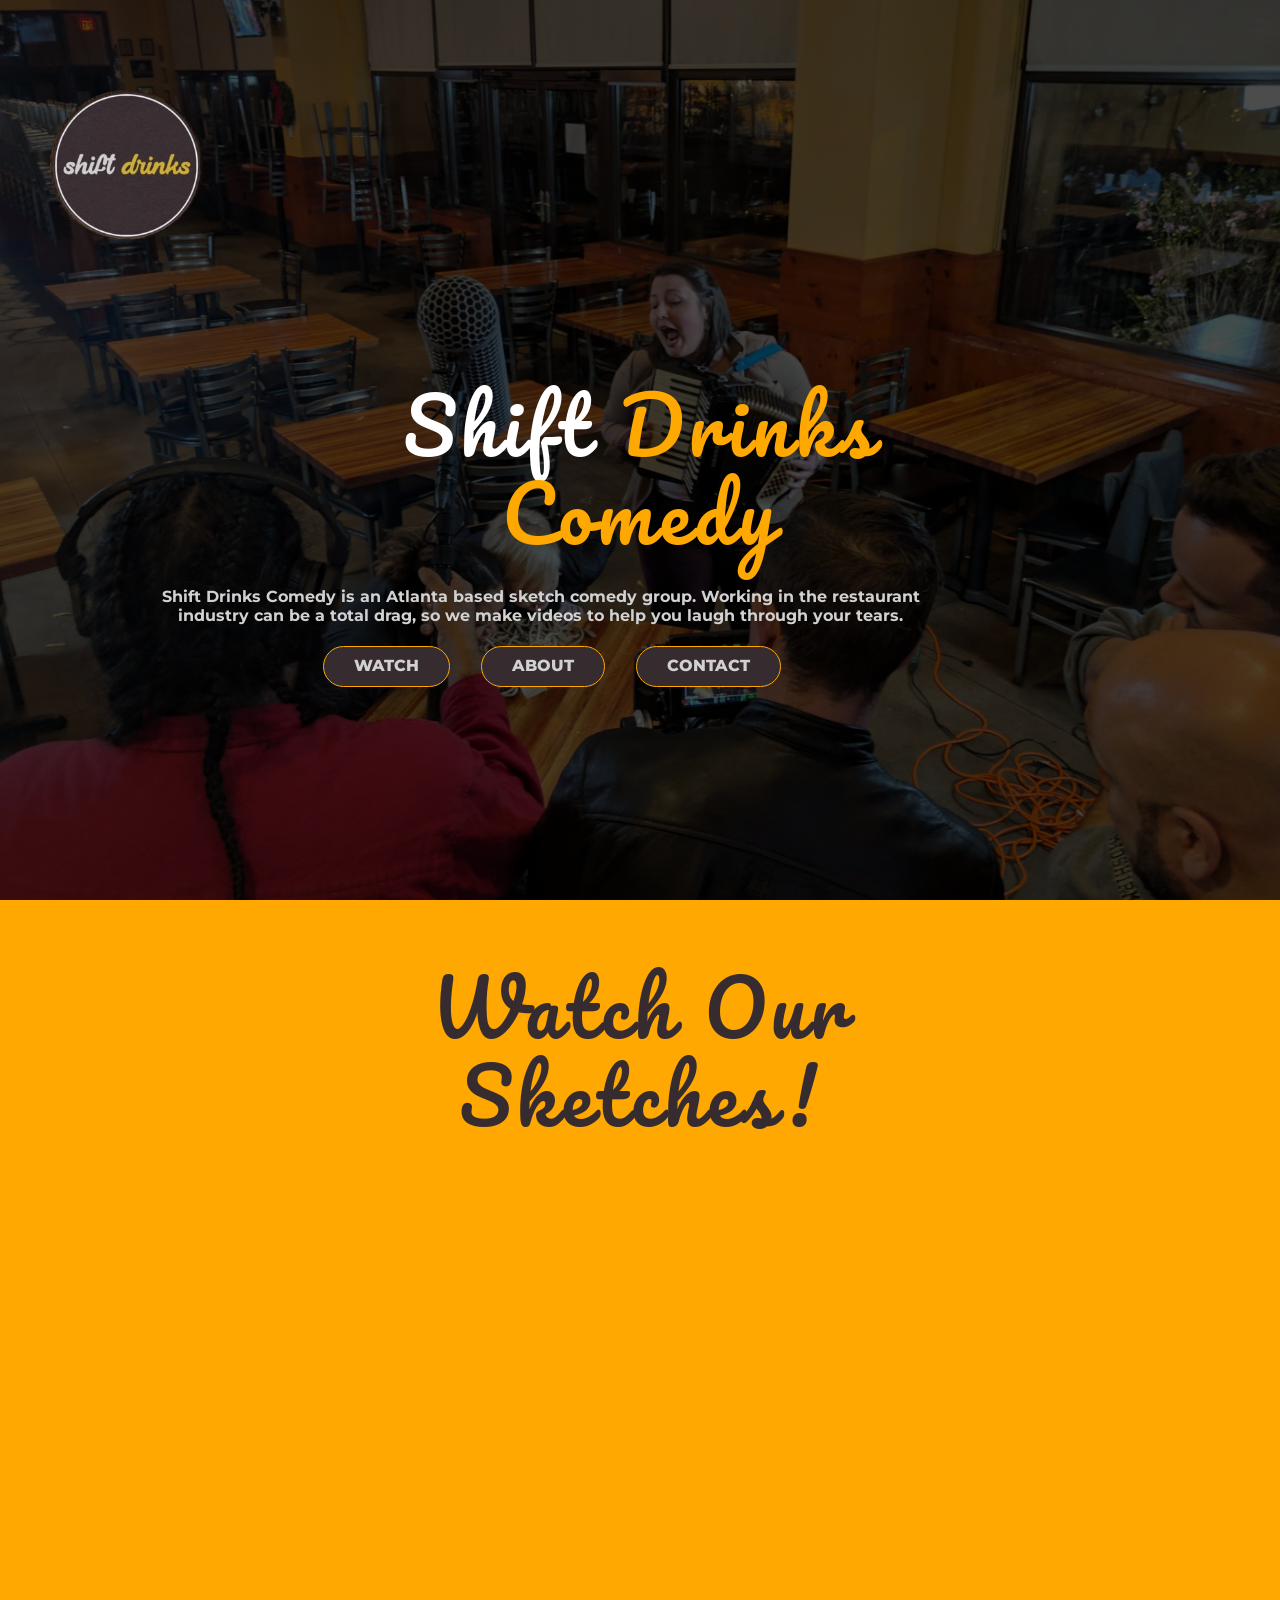
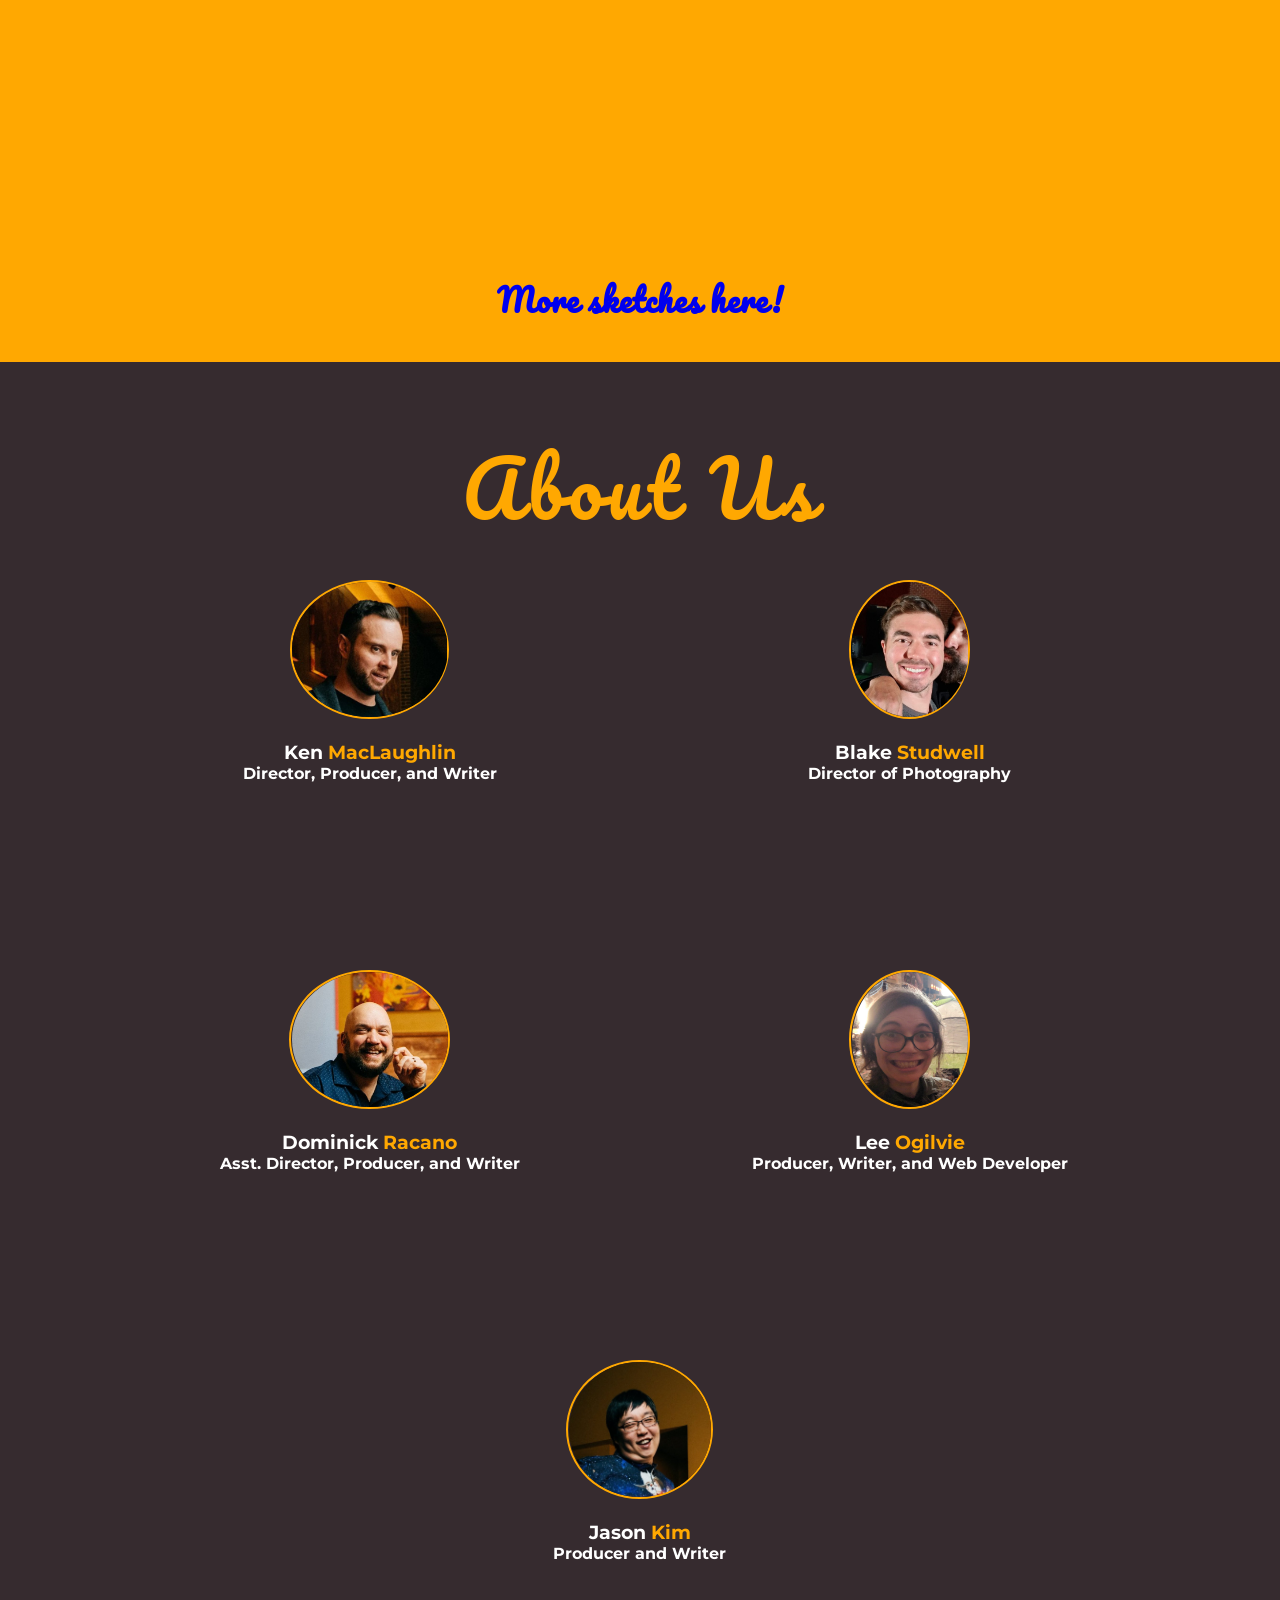
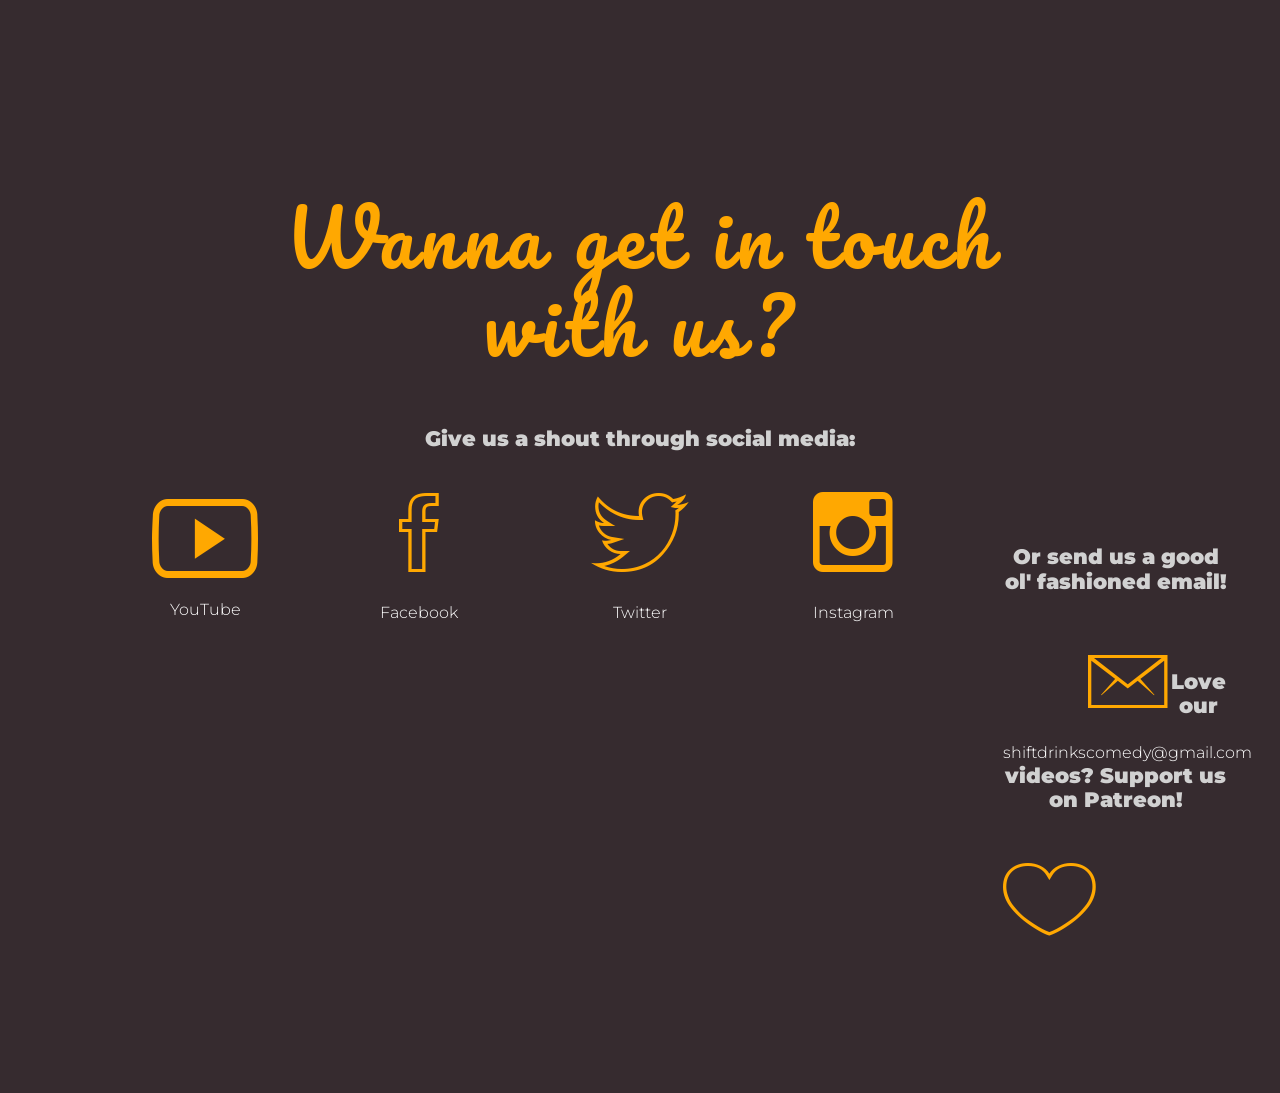
==== index.html @ b0623c0b "Before messing with email and patreon flex boxes" ====
<!DOCTYPE html>
<html lang="en">
    

    <head>
        <meta name="description" content="Shift Drinks Comedy is an Atlanta based sketch comedy group. Working in the restaurant industry can be a total drag, so we make videos to help you laugh through your tears.">


        <link rel="stylesheet" type="text/css" href="sdcresources/css/normalize.css">
        <link rel="stylesheet" type="text/css" href="sdcresources/css/grid.css">
        <link rel="stylesheet" type="text/css" href="sdcresources/css/ionicons.min.css">
        <link rel="stylesheet" type="text/css" href="sdcresources/css/shiftdrinks.css">
        <link href="https://fonts.googleapis.com/css?family=Pacifico" rel="stylesheet"> 
        <link href="https://fonts.googleapis.com/css?family=Montserrat" rel="stylesheet"> 

    <title>Shift Drinks Comedy Offical Website</title>
    
        <link rel="apple-touch-icon" sizes="180x180" href="sdcresources/sdcfavicons/apple-touch-icon.png">
        <link rel="icon" type="image/png" sizes="32x32" href="sdcresources/sdcfavicons/favicon-32x32.png">
        <link rel="icon" type="image/png" sizes="16x16" href="sdcresources/sdcfavicons/favicon-16x16.png">
        <link rel="manifest" href="sdcresources/sdcfavicons/site.webmanifest">
        <link rel="mask-icon" href="sdcresources/sdcfavicons/safari-pinned-tab.svg" color="#5bbad5">
        <link rel="shortcut icon" href="sdcresources/sdcfavicons/favicon.ico">
        <meta name="msapplication-TileColor" content="#da532c">
        <meta name="msapplication-config" content="sdcresources/sdcfavicons/browserconfig.xml">
        <meta name="theme-color" content="#1f1b1b">

    </head>


    <!--                    WELCOME MAT                     -->    


<body>
    <header>
        <div class="row">
            <div class="logo container clearfix">
                <img src="sdclogo.jpeg" alt="Shift Drinks Comedy logo (until we get a better one)">
            </div> 
        </div>
            <div class="sdc-text-box container">
                <h1><span element style="color: #fff">Shift</span> Drinks Comedy</h1>
            </div> 
            
            <nav>
            <div class="row blurb cheating">
                    <h4>Shift Drinks Comedy is an Atlanta based sketch comedy group. Working in the restaurant industry can be a total drag, so we make videos to help you laugh through your tears.</h4>
                <ul class="nav-bar container">
                    <li><a class="btn btn-watch js--scrollWatch" href="#watch">WATCH</a></li>
                    <li><a class="btn btn-about js--scrollAbout" href="#about">ABOUT</a></li>  
                    <li><a class="btn btn-contact js--scrollContact" href="#contact">CONTACT</a></li>
                </ul>
            </div>
        </nav>
    </header>


<!--        WATCH SECTION       -->  


<section class="watch-features js--watch" id="watch">
    <div class="row">
        <h2> Watch Our Sketches!</h2>
    </div>
    <br>
    <div class="row watchParent">
        <div class="watchChild">
                <iframe class= "standard" src="https://www.youtube-nocookie.com/embed/3i-VQxN5AI4" allow="accelerometer; autoplay; encrypted-media; gyroscope; picture-in-picture" allowfullscreen></iframe>
        </div>

        <div class="watchChild">
            <iframe class= "standard"src="https://www.youtube-nocookie.com/embed/FmOYH7isZV4" allow="accelerometer; autoplay; encrypted-media; gyroscope; picture-in-picture" allowfullscreen></iframe>
        </div>
   
        <div class="watchChild">
            <iframe class= "standard" src="https://www.youtube-nocookie.com/embed/rVFy9eoIYuI" allow="accelerometer; autoplay; encrypted-media; gyroscope; picture-in-picture" allowfullscreen></iframe>
        </div>
        <div class="watchChild">
            <iframe class="standard" src="https://www.youtube.com/embed/7D1cqjALSl0" frameborder="0" allow="accelerometer; autoplay; encrypted-media; gyroscope; picture-in-picture" allowfullscreen></iframe>
        </div>
    </div>
    <br>
    <a href="https://www.youtube.com/c/ShiftDrinksComedy"><h3> More sketches here!</h3></a>

</section>      


<!--     ABOUT SECTION --> 


<section class="about-servers js--about" id="about">
    <br>
        <h2>About Us</h2>
    <br>
    <div class="everyone">
        <div class="about-box">
            <div class="ken">
                <div class="flip-box">
                    <div class="flip-box-inner">
                    
                        <div class="flip-box-front">
                            <img src="sdcresources/images/ken.jpg" alt="Ken MacLaughlin, man of mystery">
                            <h3>Ken <span>MacLaughlin</span></h3>
                            <h4>Director, Producer, and Writer</h4>
                        </div>

                        <div class="flip-box-back">
                            <p>This is Ken's bio. He is a man of many talents and mystery. Until he tells us more about himself. Here's some more generic text to test to proportions I've made.</p>
                        </div>

                    </div>
                </div>
            </div>
        </div>
        
        <div class="about-box">
            <div class="blake">
                <div class="flip-box">
                    <div class="flip-box-inner">
                    
                        <div class="flip-box-front">
                            <img src="sdcresources/images/blake.jpg" alt="Blake Studwell, reptilian overlord">
                            <h3>Blake <span>Studwell</span></h3>
                            <h4>Director of Photography</h4>
                        </div>

                        <div class="flip-box-back">
                            <p>Cursed with the highest documented IQ of any living being, Blake spent his entire childhood being studied in laboratories throughout eastern Europe. Legend has it that he never sleeps and is immune to electricity. If fed after midnight, he transforms into a cocoon and mutates into a deadly reptilian creature. His favorite restaurant is Chili's.</p>
                        </div>
                    </div>
                </div>
            </div>
        </div>
        

        <div class="about-box">
            <div class="dom">
                <div class="flip-box">
                    <div class="flip-box-inner">
                    
                        <div class="flip-box-front">
                            <img src="sdcresources/images/dom.jpg" alt="Dominick Racano, the nation's #1 cackler">
                            <h3>Dominick <span>Racano</span></h3>
                            <h4>Asst. Director, Producer, and Writer</h4>
                        </div>
                        
                        <div class="flip-box-back">
                            <p>Dom is the creator of the elaborate sketches. We walk into the writers room with his 1-2 pagers, only to find out there's like 30 cast members, glitter, a high school marching band juggling chainsaws, and it all takes place inside a Fiat. <br></p>
                        </div>
                    </div>
                </div>
            </div>
        </div>
    

        <div class="about-box">
            <div class="lee">
                <div class="flip-box">
                    <div class="flip-box-inner">

                        <div class="flip-box-front">
                            <img src="sdcresources/images/lee.jpg" alt="Lee Ogilvie, professional dilettante">
                            <h3>Lee <span>Ogilvie</span></h3>
                            <h4>Producer, Writer,  and Web Developer</h4>
                        </div>

                        <div class="flip-box-back">
                            <p>Born with an oversized mouth and a penchant for irreverence, Lee has lived most of her life spitting out her foot. Always quick with a quip at a funeral or when being pulled over, she lives completely out of context. She is the last millennial to have made an actual mix tape. </p>
                        </div>
                    </div>    
                </div>
            </div>
        </div>
          
        <div class="about-box">
            <div class="jason">
                <div class="flip-box">
                    <div class="flip-box-inner">
                        
                        <div class="flip-box-front">
                            <img src="sdcresources/images/emperor.jpg" alt="Jason Kim, owner of world's largest laptop">
                            <h3>Jason <span>Kim</span></h3>
                            <h4>Producer and Writer</h4>
                        </div>
                        <div class="flip-box-back">
                            <p>Known to us as "The Emperor," he rules us all with an iron fist. A self-proclaimed sex addict, he also has a dog grooming business. The two are definitely mutually exclusive.</p>
                        </div>
                    </div>   
                </div>
            </div>
        </div>

    </div>
</section>


<!--             CONTACT SECTION       --> 


<section class="contact-sdc js--contact" id="contact">
        
    <h2>Wanna get in touch with us?</h2>
    <br>
    <h4>Give us a shout through social media: </h4>
        <div class="container">        
            <ul class="social-links">
                <div class="cheating">
                    <li>
                        <div class="contactChild">
                        <a href="https://www.youtube.com/ShiftDrinksComedy">
                            <i class="ion-social-youtube-outline"></i>
                            <br>YouTube</a>
                        </div>
                        </li>
                    </div>
                <div class="cheating">
                    <li>
                        <div class="contactChild">
                        <a href="https://www.facebook.com/ShiftDrinksComedy/"><i class="ion-social-facebook-outline contactChild"></i>
                            <br>Facebook</a>
                        </div>
                    </li>
                </div>
                <div class="cheating">
                    <li>
                        <div class="contactChild">
                        <a href="https://twitter.com/ShiftyDrinky"><i class="ion-social-twitter-outline contactChild"></i>
                            <br>Twitter</a>
                        </div>
                    </li>
                </div>
            <div class="cheating">
                    <li>
                        <div class="contactChild">
                        <a href="https://www.instagram.com/shiftdrinkscomedy/"><i class="ion-social-instagram-outline contactChild"></i>
                            <br>Instagram</a>
                        </div>   
                    </li>
                </div>
            </ul>
        </div>
    <br>
        </div>
            <br>
            <div class="container contactParent cheating">
                <h4 class="truncate email">Or send us a good ol' fashioned email!</h4>
                <div class="cheating truncate contactChild">
                        <a href="shiftdrinkscomedy@gmail.com"><i class="ion-ios-email-outline"></i>
                            <br> shiftdrinkscomedy@gmail.com</a>
                </div>
            <br>
            <div class="container cheating"></div>
                <h4 class="truncate patreon">Love our videos? Support us on Patreon!</h4>
                <div class="cheating contactChild">
                    <a href="https://www.patreon.com/shiftdrinkscomedy"><i class="ion-ios-heart-outline"></i>
                    <br> </a>
                </div>
                </div>
            </div>
</section>


<!--        FOOTER          --> 


<!--
     <footer>
        <ul class="social-links">
            <li><a href="https://www.youtube.com/ShiftDrinksComedy"><i class="ion-social-youtube"></i></a></li>
            <li><a href="https://www.facebook.com/ShiftDrinksComedy/"><i class="ion-social-facebook"></i></a></li>
            <li><a href="https://twitter.com/ShiftyDrinky"><i class="ion-social-twitter"></i></a></li>
            <li><a href="https://www.instagram.com/shiftdrinkscomedy/"><i class="ion-social-instagram"></i></a></li>
        </ul>

</footer>

-->
<script src="https://ajax.googleapis.com/ajax/libs/jquery/1.12.4/jquery.min.js"></script>
<script src="sdcvendors/js/jquery.waypoints.min.js"></script>
<script src="sdcresources/js/shiftdrinks.js"></script>


</body>
</html>
---- sdcresources/css/grid.css ----
/*  SECTIONS  ============================================================================= */

.section {
	clear: both;
	padding: 0px;
	margin: 0px;
}

/*  GROUPING  ============================================================================= */

.row {
    zoom: 1; /* For IE 6/7 (trigger hasLayout) */
}

.row:before,
.row:after {
    content:"";
    display:table;
}
.row:after {
    clear:both;
}

/*  GRID COLUMN SETUP   ==================================================================== */

.col {
	display: block;
	float:left;
	margin: 1% 0 1% 1.6%;
}

.col:first-child { margin-left: 0; } /* all browsers except IE6 and lower */


/*  REMOVE MARGINS AS ALL GO FULL WIDTH AT 480 PIXELS */

@media only screen and (max-width: 480px) {
	.col { 
		/*margin: 1% 0 1% 0%;*/
        margin: 0;
	}
}


/*  GRID OF TWO   ============================================================================= */


.span-2-of-2 {
	width: 100%;
}

.span-1-of-2 {
	width: 49.2%;
}

/*  GO FULL WIDTH AT LESS THAN 480 PIXELS */

@media only screen and (max-width: 480px) {
	.span-2-of-2 {
		width: 100%; 
	}
	.span-1-of-2 {
		width: 100%; 
	}
}


/*  GRID OF THREE   ============================================================================= */

	
.span-3-of-3 {
	width: 100%; 
}

.span-2-of-3 {
	width: 66.13%; 
}

.span-1-of-3 {
	width: 32.26%; 
}


/*  GO FULL WIDTH AT LESS THAN 480 PIXELS */

@media only screen and (max-width: 480px) {
	.span-3-of-3 {
		width: 100%; 
	}
	.span-2-of-3 {
		width: 100%; 
	}
	.span-1-of-3 {
		width: 100%;
	}
}

/*  GRID OF FOUR   ============================================================================= */

	
.span-4-of-4 {
	width: 100%; 
}

.span-3-of-4 {
	width: 74.6%; 
}

.span-2-of-4 {
	width: 49.2%; 
}

.span-1-of-4 {
	width: 23.8%; 
}


/*  GO FULL WIDTH AT LESS THAN 480 PIXELS */

@media only screen and (max-width: 480px) {
	.span-4-of-4 {
		width: 100%; 
	}
	.span-3-of-4 {
		width: 100%; 
	}
	.span-2-of-4 {
		width: 100%; 
	}
	.span-1-of-4 {
		width: 100%; 
	}
}


/*  GRID OF FIVE   ============================================================================= */

	
.span-5-of-5 {
	width: 100%;
}

.span-4-of-5 {
  	width: 79.68%; 
}

.span-3-of-5 {
  	width: 59.36%; 
}

.span-2-of-5 {
  	width: 39.04%;
}

.span-1-of-5 {
  	width: 18.72%;
}


/*  GO FULL WIDTH AT LESS THAN 480 PIXELS */

@media only screen and (max-width: 480px) {
	.span-5-of-5 {
		width: 100%; 
	}
	.span-4-of-5 {
		width: 100%; 
	}
	.span-3-of-5 {
		width: 100%; 
	}
	.span-2-of-5 {
		width: 100%; 
	}
	.span-1-of-5 {
		width: 100%; 
	}
}


/*  GRID OF SIX   ============================================================================= */


.span-6-of-6 {
	width: 100%;
}

.span-5-of-6 {
  	width: 83.06%;
}

.span-4-of-6 {
  	width: 66.13%;
}

.span-3-of-6 {
  	width: 49.2%;
}

.span-2-of-6 {
  	width: 32.26%;
}

.span-1-of-6 {
  	width: 15.33%;
}


/*  GO FULL WIDTH AT LESS THAN 480 PIXELS */

@media only screen and (max-width: 480px) {
	.span-6-of-6 {
		width: 100%; 
	}
	.span-5-of-6 {
		width: 100%; 
	}
	.span-4-of-6 {
		width: 100%; 
	}
	.span-3-of-6 {
		width: 100%; 
	}
	.span-2-of-6 {
		width: 100%; 
	}
	.span-1-of-6 {
		width: 100%; 
	}
}



/*  GRID OF SEVEN   ============================================================================= */


.span-7-of-7 {
	width: 100%;
}

.span-6-of-7 {
	width: 85.48%;
}

.span-5-of-7 {
  	width: 70.97%;
}

.span-4-of-7 {
  	width: 56.45%;
}

.span-3-of-7 {
  	width: 41.94%;
}

.span-2-of-7 {
  	width: 27.42%;
}

.span-1-of-7 {
  	width: 12.91%;
}


/*  GO FULL WIDTH AT LESS THAN 480 PIXELS */

@media only screen and (max-width: 480px) {
	.span-7-of-7 {
		width: 100%; 
	}
	.span-6-of-7 {
		width: 100%; 
	}
	.span-5-of-7 {
		width: 100%; 
	}
	.span-4-of-7 {
		width: 100%; 
	}
	.span-3-of-7 {
		width: 100%; 
	}
	.span-2-of-7 {
		width: 100%; 
	}
	.span-1-of-7 {
		width: 100%; 
	}
}


/*  GRID OF EIGHT   ============================================================================= */

	
.span-8-of-8 {
	width: 100%;
}

.span-7-of-8 {
	width: 87.3%; 
}

.span-6-of-8 {
	width: 74.6%; 
}

.span-5-of-8 {
	width: 61.9%; 
}

.span-4-of-8 {
	width: 49.2%; 
}

.span-3-of-8 {
	width: 36.5%;
}

.span-2-of-8 {
	width: 23.8%; 
}

.span-1-of-8 {
	width: 11.1%; 
}


/*  GO FULL WIDTH AT LESS THAN 480 PIXELS */

@media only screen and (max-width: 480px) {
	.span-8-of-8 {
		width: 100%; 
	}
	.span-7-of-8 {
		width: 100%; 
	}
	.span-6-of-8 {
		width: 100%; 
	}
	.span-5-of-8 {
		width: 100%; 
	}
	.span-4-of-8 {
		width: 100%; 
	}
	.span-3-of-8 {
		width: 100%; 
	}
	.span-2-of-8 {
		width: 100%; 
	}
	.span-1-of-8 {
		width: 100%; 
	}
}


/*  GRID OF NINE   ============================================================================= */


.span-9-of-9 {
	width: 100%;
}

.span-8-of-9 {
	width: 88.71%;
}

.span-7-of-9 {
	width: 77.42%; 
}

.span-6-of-9 {
	width: 66.13%; 
}

.span-5-of-9 {
	width: 54.84%; 
}

.span-4-of-9 {
	width: 43.55%; 
}

.span-3-of-9 {
	width: 32.26%;
}

.span-2-of-9 {
	width: 20.97%; 
}

.span-1-of-9 {
	width: 9.68%; 
}


/*  GO FULL WIDTH AT LESS THAN 480 PIXELS */

@media only screen and (max-width: 480px) {
	.span-9-of-9 {
		width: 100%; 
	}
	.span-8-of-9 {
		width: 100%; 
	}
	.span-7-of-9 {
		width: 100%; 
	}
	.span-6-of-9 {
		width: 100%; 
	}
	.span-5-of-9 {
		width: 100%; 
	}
	.span-4-of-9 {
		width: 100%; 
	}
	.span-3-of-9 {
		width: 100%; 
	}
	.span-2-of-9 {
		width: 100%; 
	}
	.span-1-of-9 {
		width: 100%; 
	}
}


/*  GRID OF TEN   ============================================================================= */


.span-10-of-10 {
	width: 100%;
}

.span-9-of-10 {
	width: 89.84%;
}

.span-8-of-10 {
	width: 79.68%;
}

.span-7-of-10 {
	width: 69.52%; 
}

.span-6-of-10 {
	width: 59.36%; 
}

.span-5-of-10 {
	width: 49.2%; 
}

.span-4-of-10 {
	width: 39.04%; 
}

.span-3-of-10 {
	width: 28.88%;
}

.span-2-of-10 {
	width: 18.72%; 
}

.span-1-of-10 {
	width: 8.56%; 
}


/*  GO FULL WIDTH AT LESS THAN 480 PIXELS */

@media only screen and (max-width: 480px) {
	.span-10-of-10 {
		width: 100%; 
	}
	.span-9-of-10 {
		width: 100%; 
	}
	.span-8-of-10 {
		width: 100%; 
	}
	.span-7-of-10 {
		width: 100%; 
	}
	.span-6-of-10 {
		width: 100%; 
	}
	.span-5-of-10 {
		width: 100%; 
	}
	.span-4-of-10 {
		width: 100%; 
	}
	.span-3-of-10 {
		width: 100%; 
	}
	.span-2-of-10 {
		width: 100%; 
	}
	.span-1-of-10 {
		width: 100%; 
	}
}


/*  GRID OF ELEVEN   ============================================================================= */

.span-11-of-11 {
	width: 100%;
}

.span-10-of-11 {
	width: 90.76%;
}

.span-9-of-11 {
	width: 81.52%;
}

.span-8-of-11 {
	width: 72.29%;
}

.span-7-of-11 {
	width: 63.05%; 
}

.span-6-of-11 {
	width: 53.81%; 
}

.span-5-of-11 {
	width: 44.58%; 
}

.span-4-of-11 {
	width: 35.34%; 
}

.span-3-of-11 {
	width: 26.1%;
}

.span-2-of-11 {
	width: 16.87%; 
}

.span-1-of-11 {
	width: 7.63%; 
}


/*  GO FULL WIDTH AT LESS THAN 480 PIXELS */

@media only screen and (max-width: 480px) {
	.span-11-of-11 {
		width: 100%; 
	}
	.span-10-of-11 {
		width: 100%; 
	}
	.span-9-of-11 {
		width: 100%; 
	}
	.span-8-of-11 {
		width: 100%; 
	}
	.span-7-of-11 {
		width: 100%; 
	}
	.span-6-of-11 {
		width: 100%; 
	}
	.span-5-of-11 {
		width: 100%; 
	}
	.span-4-of-11 {
		width: 100%; 
	}
	.span-3-of-11 {
		width: 100%; 
	}
	.span-2-of-11 {
		width: 100%; 
	}
	.span-1-of-11 {
		width: 100%; 
	}
}


/*  GRID OF TWELVE   ============================================================================= */

.span-12-of-12 {
	width: 100%;
}

.span-11-of-12 {
	width: 91.53%;
}

.span-10-of-12 {
	width: 83.06%;
}

.span-9-of-12 {
	width: 74.6%;
}

.span-8-of-12 {
	width: 66.13%;
}

.span-7-of-12 {
	width: 57.66%; 
}

.span-6-of-12 {
	width: 49.2%; 
}

.span-5-of-12 {
	width: 40.73%; 
}

.span-4-of-12 {
	width: 32.26%; 
}

.span-3-of-12 {
	width: 23.8%;
}

.span-2-of-12 {
	width: 15.33%; 
}

.span-1-of-12 {
	width: 6.86%; 
}


/*  GO FULL WIDTH AT LESS THAN 480 PIXELS */

@media only screen and (max-width: 480px) {
	.span-12-of-12 {
		width: 100%; 
	}
	.span-11-of-12 {
		width: 100%; 
	}
	.span-10-of-12 {
		width: 100%; 
	}
	.span-9-of-12 {
		width: 100%; 
	}
	.span-8-of-12 {
		width: 100%; 
	}
	.span-7-of-12 {
		width: 100%; 
	}
	.span-6-of-12 {
		width: 100%; 
	}
	.span-5-of-12 {
		width: 100%; 
	}
	.span-4-of-12 {
		width: 100%; 
	}
	.span-3-of-12 {
		width: 100%; 
	}
	.span-2-of-12 {
		width: 100%; 
	}
	.span-1-of-12 {
		width: 100%; 
	}
}
---- sdcresources/css/shiftdrinks.css ----
/*----------------------------------*/
/* Basic Setup  */
/*----------------------------------*/

* {
    
    padding: 0;
    box-sizing: content-box;
}

html,
body {
    background-color: #362B2F;
    color: #D1D1D1;
    font-family: "Montserrat", "Bookman", sans-serif;
    font-weight: 300;
    text-rendering: optimizeLegibility;
    overflow-x: hidden;
}


.clearfix {zoom: 1}
.clearfix::after {      /* This will clear a float after an element*/
    content: '.';
    clear: both;
    display: block;
    height: 0;
    visibility: hidden;
}

/*----------------------------*/
/* REUSEABLE COMPONENTS */
/*----------------------------*/

.cheating {
    margin-left: 10%;
    float: inline-start;
}

/*----------------------------*/
/* FLEXBOX ELEMENTS */
/*----------------------------*/
.container { 
    align-items: center;
    flex-direction: row;
    flex-wrap: wrap;
}

.contactParent,
.watchParent { 
    display: flex;
    flex-wrap: wrap;
    justify-content: space-around
}

.contactChild,
.watchChild { 
    flex: 1;
    margin: auto; }

.contactParent{ align-content: center; }



/*----------------------------*/
/* HEADER  */
/*----------------------------*/

header {
    background-image: linear-gradient(rgba(0, 0, 0, 0.7), rgba(0, 0, 0, 0.7)), url(img/madison-min.jpg);
    background-size: cover;
    background-position: center; 
    background-attachment: fixed;
    height: 100vh;
    text-align: center;
}


.logo img {
    margin: 90px 50px;
    float: left;
    height: 150px;
    width: auto;
    border-radius: 100%;
}

.blurb { 
    text-align: center;
    max-width: 75ch;
}

.truncate {
    text-align: center;
    max-width: 15ch;
}

/*----------------------------*/
/* HEADINGS  */
/*----------------------------*/


h1,
h2 {
    margin-bottom: 10px;
    margin-right: 20%;
    margin-left: 20%;
    color: #ffa801;
    text-shadow: #D1D1D1;
    letter-spacing: 5px;
    word-spacing: 2px;
    text-align: center;
    font-family: 'Pacifico', cursive;
    text-shadow: 1px #362B2F;
    font-size: calc(70px + 0.5vw);
}

h1 { font-weight: 100; }

h2 { font-weight: 200; }

h3 { margin-bottom: -20px; }


/*----------------------- NAV BAR-----------------------------------*/


.nav-bar li { display: inline-block; }

/*----------------------- BUTTONS-----------------------------------*/

input[type=submit],
.btn:link,
.btn:visited {
    display: inline-block;
    margin-left: 25px;
    padding: 10px 30px; 
    font-weight: 800;
    text-decoration: none;
    border-radius: 100px;
    transition: background-color 0.2s, border 0.2s, color 0.2s;
}


.btn-watch:link,
.btn-watch:visited,
.btn-about:link,
.btn-about:visited,
.btn-contact:link,
.btn-contact:visited,
.btn-support:link,
.btn-support:visited{
    margin-right: 2px;
    border: 1px solid #ffa801; 
    background-color: #362B2F;
    color: #d1d1d1;
}

input[type=submit],
.btn:hover,
.class="standard"tn:active {
 class="standard"  background-color: #ffa801;
 class="standard"  color: #423f3f;
}class="standard"

.btn-watch:hover,
.btn-watch:active {
    border: 1px solid #ffa801;
    color: #423f3f;
}

.btn-about:hover,
.btn-about:active {
    border: 1px solid #ffa801;
    color: #423f3f;
}

/*----------------------------*/
/*  WATCH SECTION  */
/*----------------------------*/

.watch-features h2{ color: #362B2F; }

.watch-features {
    background-color: #ffa801;
    max-width: 100vw;
}


.standard {
    width: 40vw;
    height: calc(40vw *(9/16));
    padding: 2%;
 }

iframe { border: none; }

.top-row,
.bottom-row { margin-left: 5%; }



.watch-features a { 
    padding: 2% 2%;
    display: inline;
    text-decoration: none;
    text-align: center;
    font-family: "Pacifico";
    font-size: calc(20px + 0.5vw);
    font-weight: 150;
    letter-spacing: 1px; 
}

.watch-features h3{ margin-bottom: 1%; }

/*----------------------------*/
/*  ABOUT SECTION  */
/*----------------------------*/

.about-servers { 
    background-color: #362B2F; 
    margin-bottom: 2%;
}

.everyone {  
    display: flex;
    flex-wrap: wrap;
    justify-content: center;
}
.about-box { padding: 20px 20px; }

span { color: #ffa801; }

.about-box p { 
    display: block;
}

.kid-box { 
    padding-top: 30px; 
    padding-right: 20px;
}


/*----------------------------*/
/*  FLIP BOXES */
/*----------------------------*/

.flip-box {
    background-color: transparent;
    width: 500px;
    height: 350px;
    border: transparent;
    perspective: 1000px;
  }

  .flip-box img {
    height: 135px;
    width: auto;
    position: relative;
    border: 2px solid #ffa801;
    border-radius: 50%; 
}
  
  .flip-box-inner {
    position: relative;
    width: 100%;
    height: 100%;
    text-align: center;
    transition: transform 1s;
    transform-style: preserve-3d;
  }
  
  .flip-box:hover .flip-box-inner {
    transform: rotateY(180deg);
  }
  
  .flip-box-front, 
  .flip-box-back {
    position: absolute;
    width: 100%;
    height: 100%;
    backface-visibility: hidden;
  }
  
  .flip-box-front {
    background-color: #362B2F;
    color: #fff;
  }
  
  .flip-box-back {
    background-color: #362B2F;
    color: #fff;
    transform: rotateY(180deg);
  }

/* -----------------------*/


/*----------------------------*/
/*  CONTACT BOX  */
/*----------------------------*/

.contact-sdc {
    background-image: linear-gradient(rgba(0, 0, 0, 0.7), rgba(0, 0, 0, 0.7)), url(img/balloons-min.jpg);
    background-size: cover;
    background-position: center; 
    background-attachment: fixed;
    height: 100vh; 
}

.contact-sdc h2{ color: #ffa801;}
.contact-sdc h4{ 
    font-weight: 900;
    font-size: calc(15px + 0.5vw);
    text-align: center;
}


.cheating a {
    float: inline-start; 
    color: white;
    text-align: center;
    text-decoration: none;
}

.social-links li{ 
    margin-bottom: 10px;
    margin-right: 15%;
    margin-left: 23%;
    list-style: none;
    position: relative; }

.contactParent {
    display: inline;
}

.contactChild { 
    display: flex;
    flex-wrap: nowrap;
    justify-content: space-around;
}

.email,
.patreon { 
    flex: 2;
    flex-wrap: nowrap;
}

i {
    margin-bottom: 10px;
    color: #ffa801;
    font-size: calc(100px + 0.5vw);
}

/*----------------------------*/
/*  FOOTER  */
/*----------------------------*/

footer {
    background-color: #362B2F;
    padding: 30px;
    font-size: 80%;
}

.ion-social-facebook-outline,
.ion-social-twitter-outline,
.ion-social-youtube-outline,
.ion-social-instagram-outline,
.ion-ios-email-outline {
    -webkit-transition: color 0.2s;
    transition: color 0.2s;
}

.ion-social-facebook-outline:hover{ color: #3b5998; }

.ion-social-twitter-outline:hover { color:#55acee; }

.ion-social-youtube-outline:hover { color: #b31217; }

.ion-social-instagram-outline:hover { color:#517fa4; }

.ion-ios-email-outline:hover { color: hsl(123, 82%, 42%); }
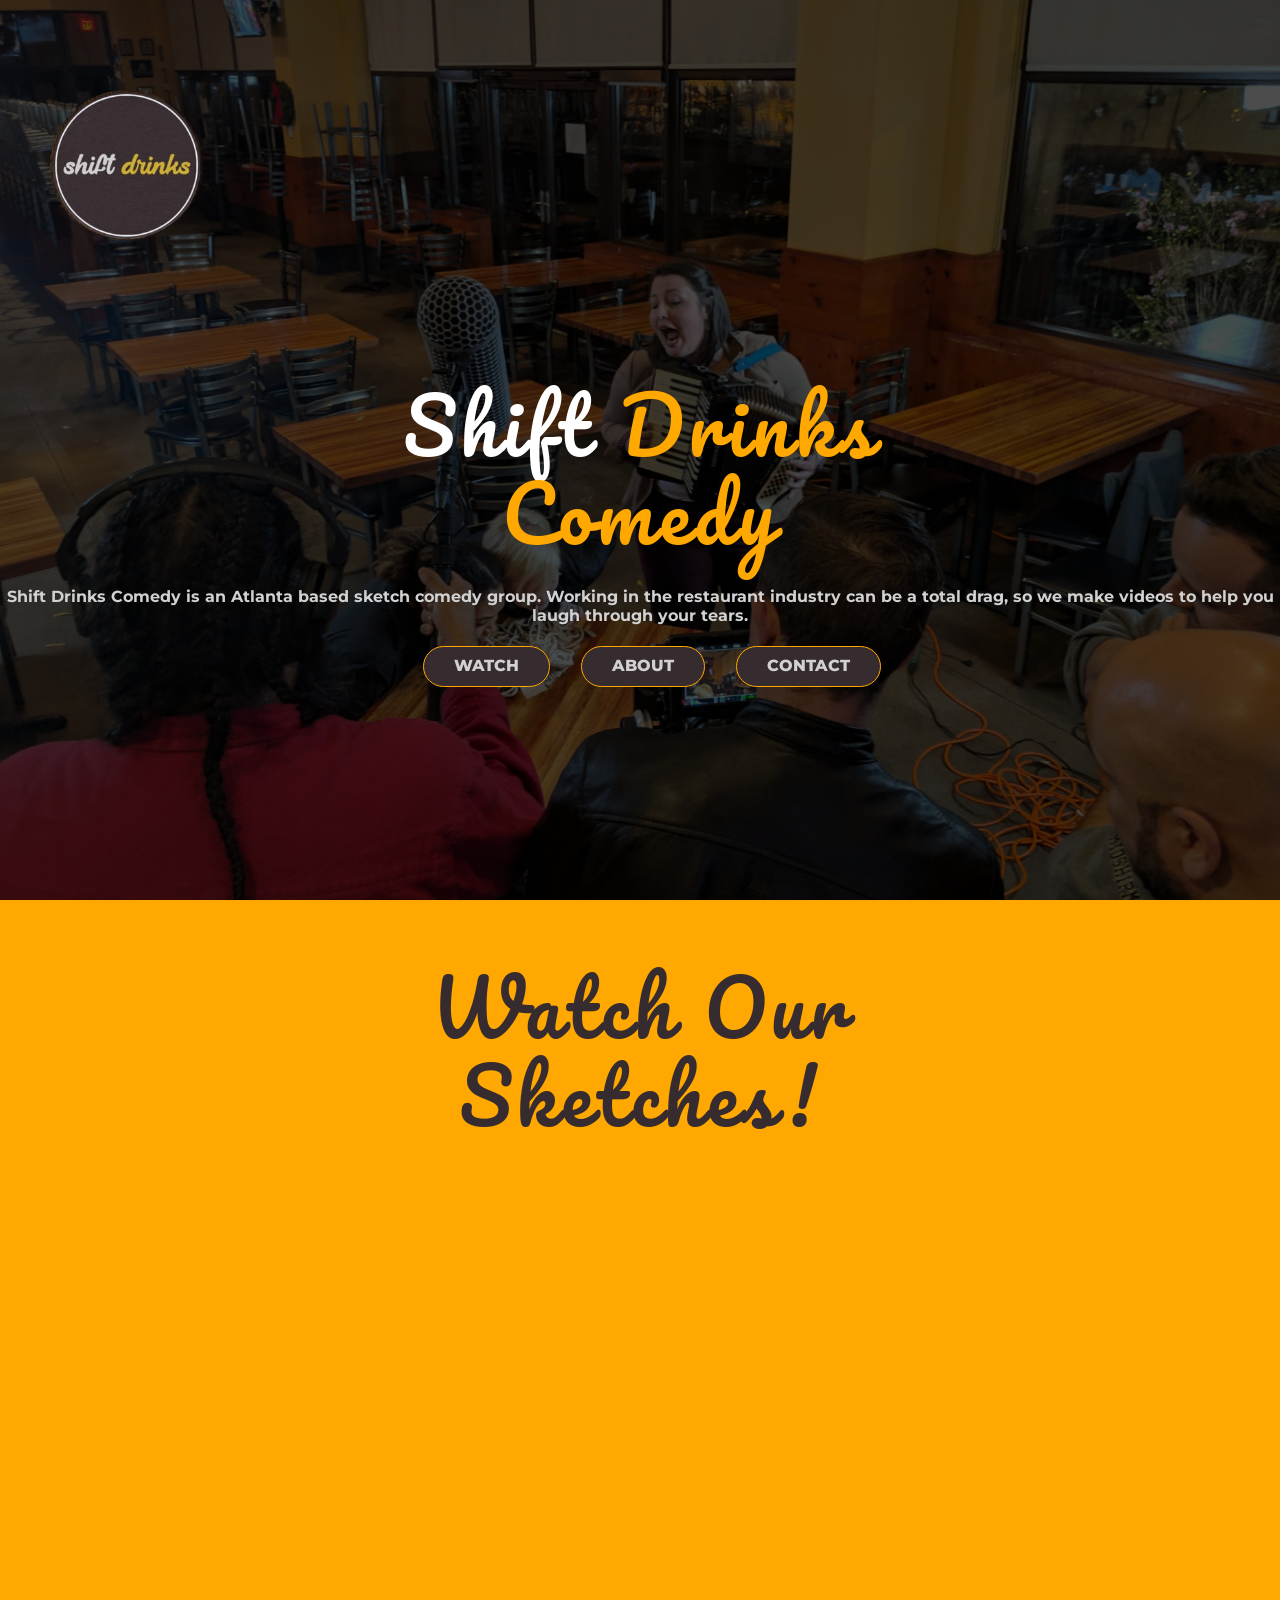
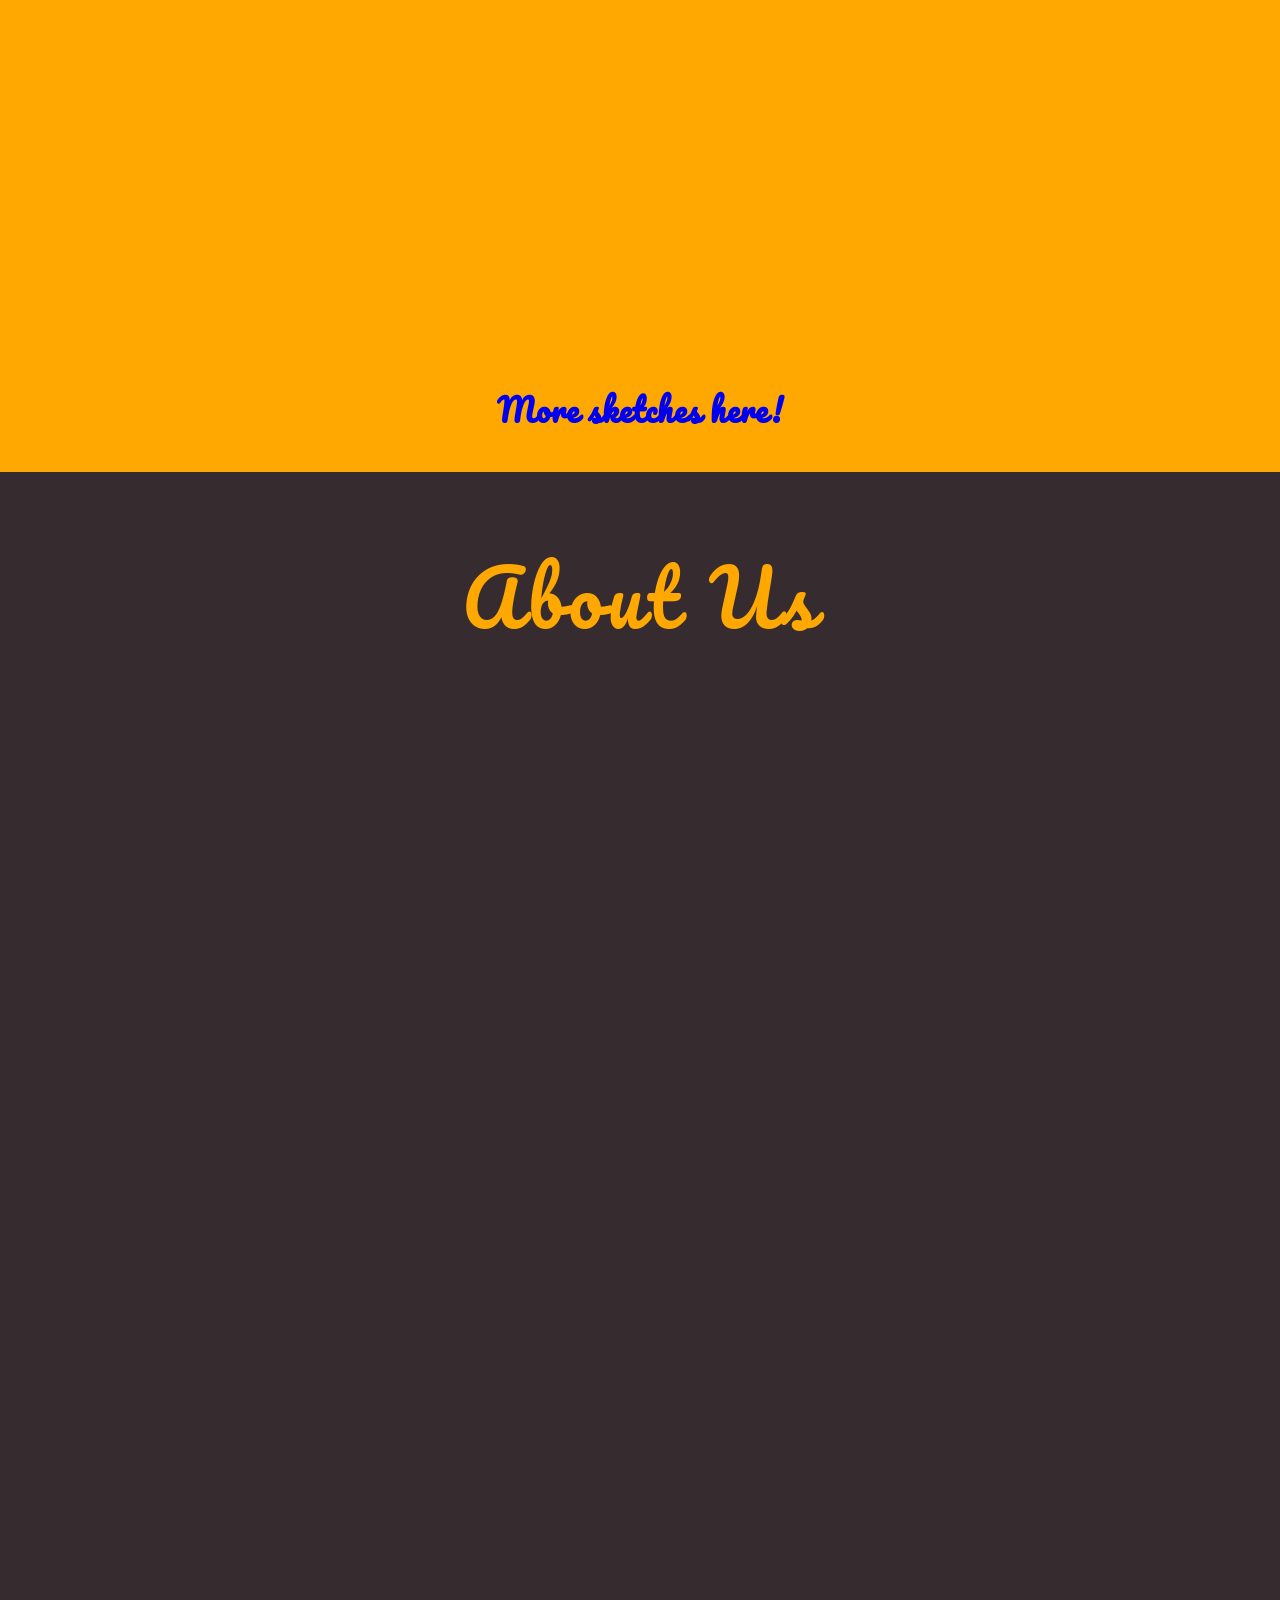
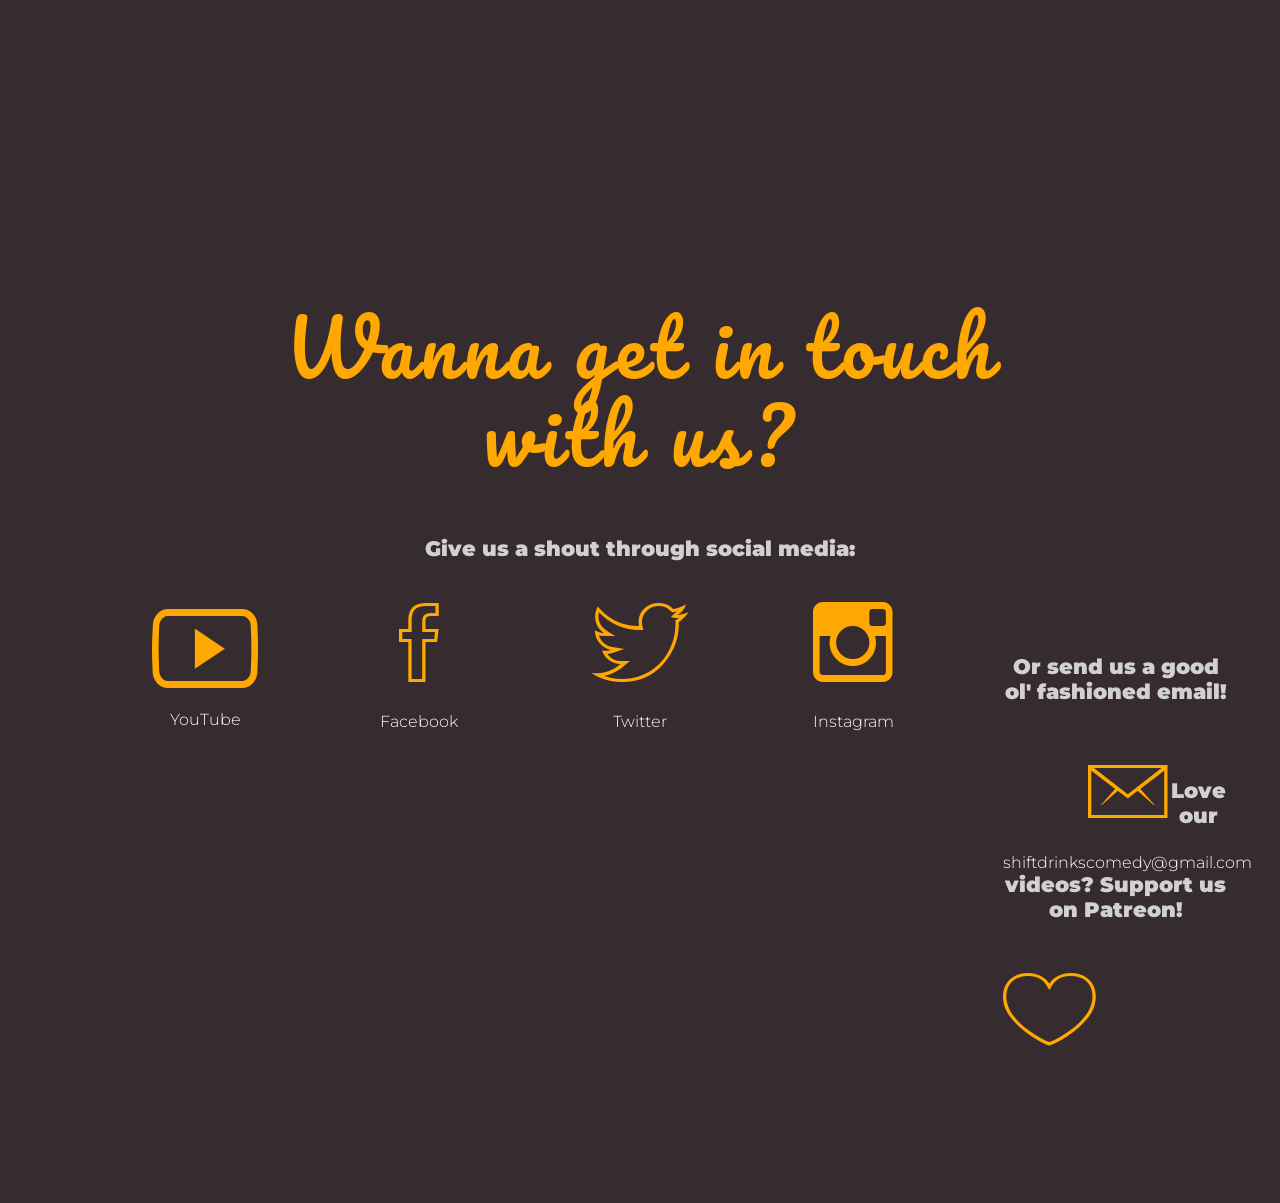
==== commit 1808fd19: "added grid and fixed blurb" ====
--- a/index.html
+++ b/index.html
@@ -64,18 +64,18 @@
     </div>
     <br>
     <div class="row watchParent">
-        <div class="watchChild">
+        <div class="watchChildOne">
                 <iframe class= "standard" src="https://www.youtube-nocookie.com/embed/3i-VQxN5AI4" allow="accelerometer; autoplay; encrypted-media; gyroscope; picture-in-picture" allowfullscreen></iframe>
         </div>
 
-        <div class="watchChild">
+        <div class="watchChildTwo">
             <iframe class= "standard"src="https://www.youtube-nocookie.com/embed/FmOYH7isZV4" allow="accelerometer; autoplay; encrypted-media; gyroscope; picture-in-picture" allowfullscreen></iframe>
         </div>
    
-        <div class="watchChild">
+        <div class="watchChildThree">
             <iframe class= "standard" src="https://www.youtube-nocookie.com/embed/rVFy9eoIYuI" allow="accelerometer; autoplay; encrypted-media; gyroscope; picture-in-picture" allowfullscreen></iframe>
         </div>
-        <div class="watchChild">
+        <div class="watchChildFour">
             <iframe class="standard" src="https://www.youtube.com/embed/7D1cqjALSl0" frameborder="0" allow="accelerometer; autoplay; encrypted-media; gyroscope; picture-in-picture" allowfullscreen></iframe>
         </div>
     </div>
--- a/sdcresources/css/shiftdrinks.css
+++ b/sdcresources/css/shiftdrinks.css
@@ -47,21 +47,49 @@
     flex-wrap: wrap;
 }
 
-.contactParent,
-.watchParent { 
+.contactParent {
     display: flex;
     flex-wrap: wrap;
     justify-content: space-around
-}
-
-.contactChild,
-.watchChild { 
+    align-content: center;
+}
+
+.contactChild {
     flex: 1;
-    margin: auto; }
-
-.contactParent{ align-content: center; }
-
-
+    margin: auto;
+}
+
+/*----------------------------*/
+/* GRID ELEMENTS */
+/*----------------------------*/
+
+.watchParent {
+    display: grid;
+    grid-template-columns: repeat(2, 1fr);
+    grid-gap: 10px;
+    grid-auto-rows: minmax(100px, auto);
+    justify-items: center;
+}
+
+.watchChildOne {
+    grid-column: 1 / 2;
+    grid-row: 1 / 2;
+}
+
+.watchChildTwo {
+    grid-column: 2 / 2;
+    grid-row: 1 / 2;
+}
+
+.watchChildThree {
+    grid-column: 1 / 2;
+    grid-row: 2 / 2;
+}
+
+.watchChildFour {
+    grid-column: 2 / 2;
+    grid-row: 2 / 2;
+}
 
 /*----------------------------*/
 /* HEADER  */
@@ -88,6 +116,7 @@
 .blurb { 
     text-align: center;
     max-width: 75ch;
+    display: contents;
 }
 
 .truncate {
@@ -379,4 +408,4 @@
 
 .ion-social-instagram-outline:hover { color:#517fa4; }
 
-.ion-ios-email-outline:hover { color: hsl(123, 82%, 42%); }+.ion-ios-email-outline:hover { color: hsl(123, 82%, 42%); }
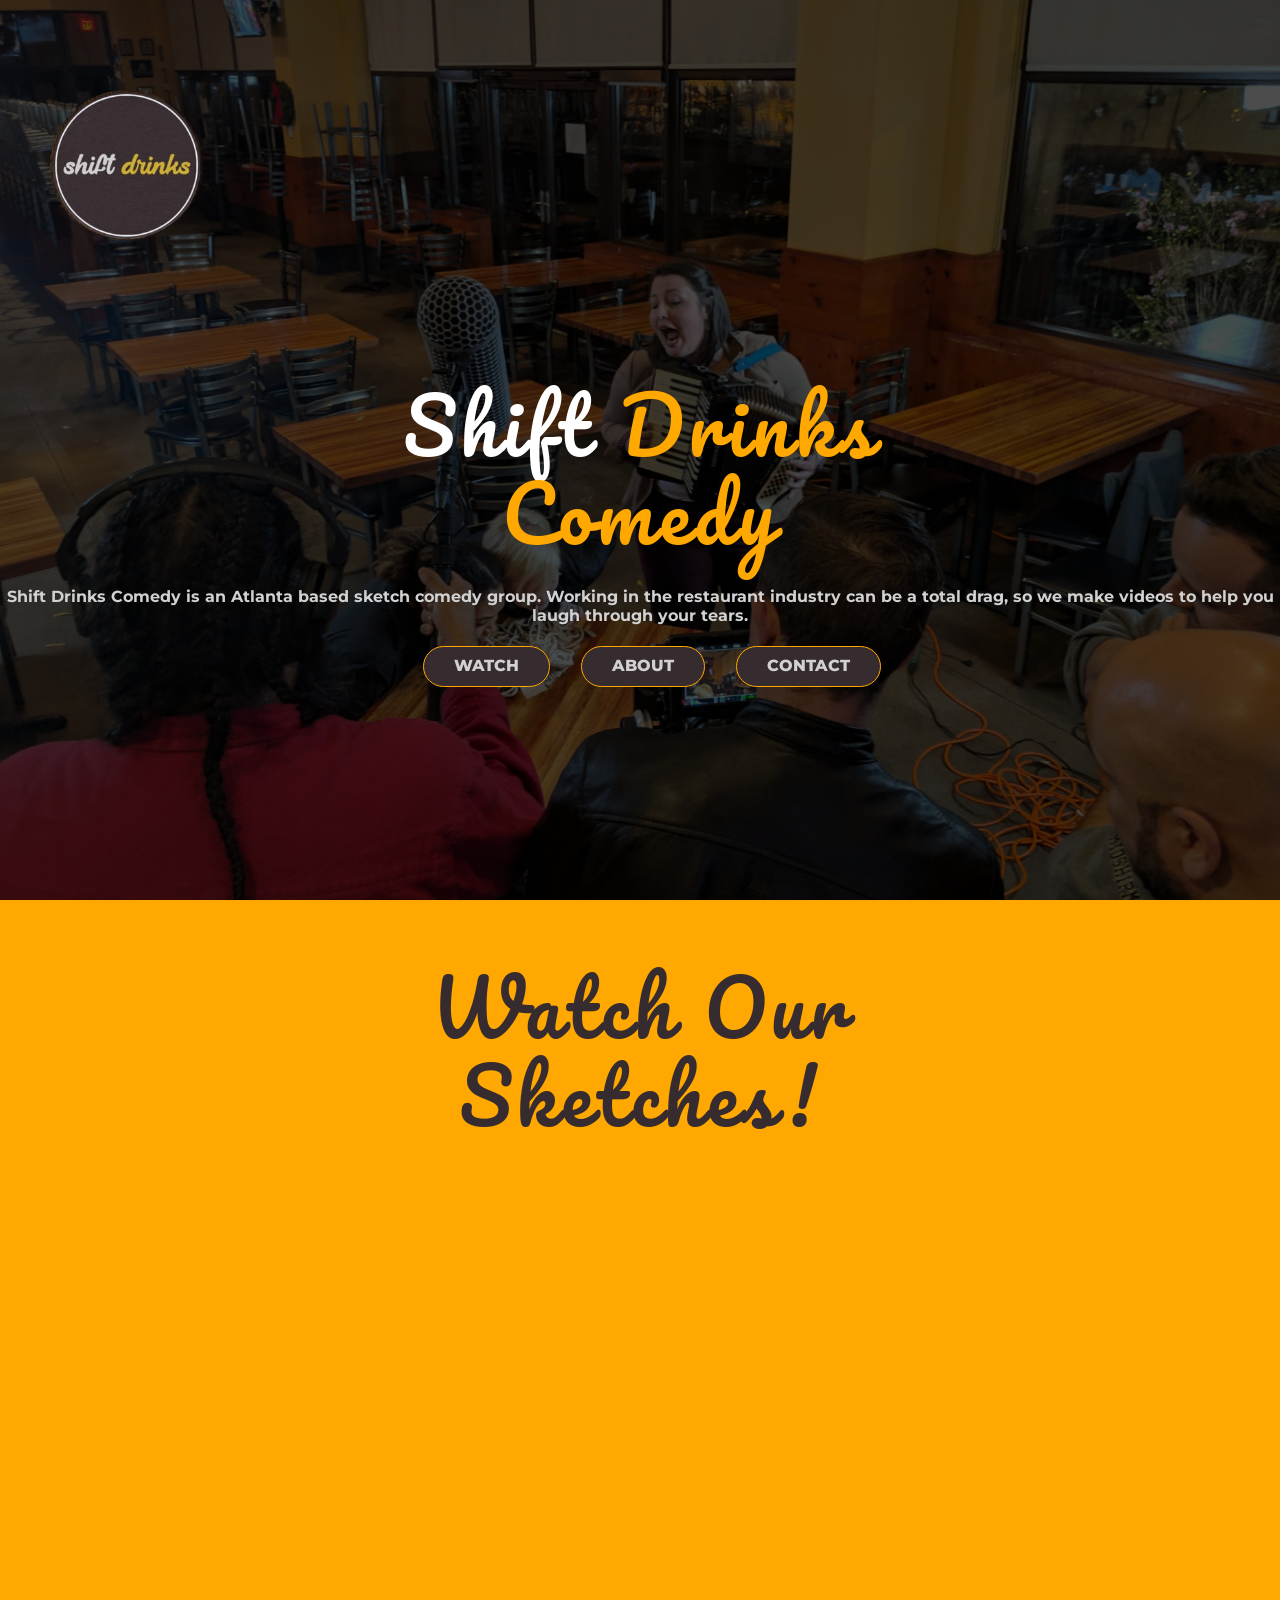
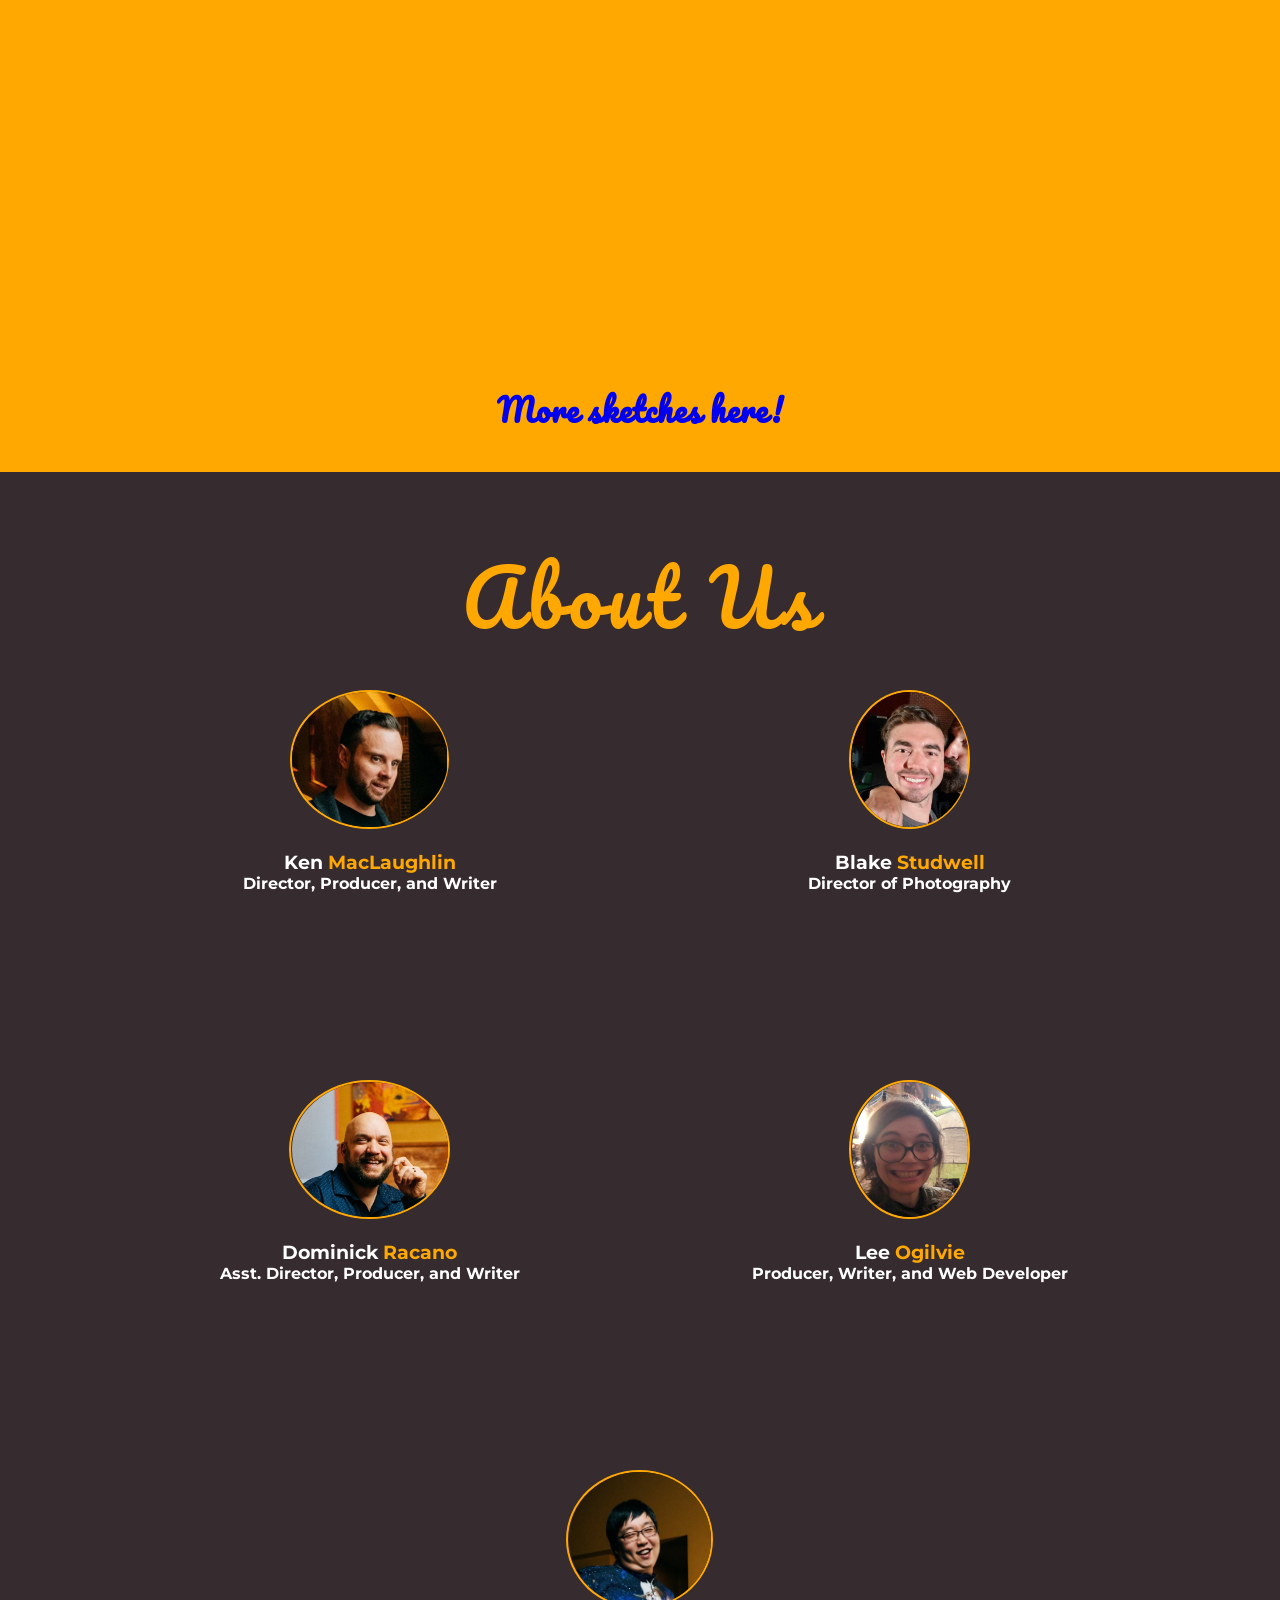
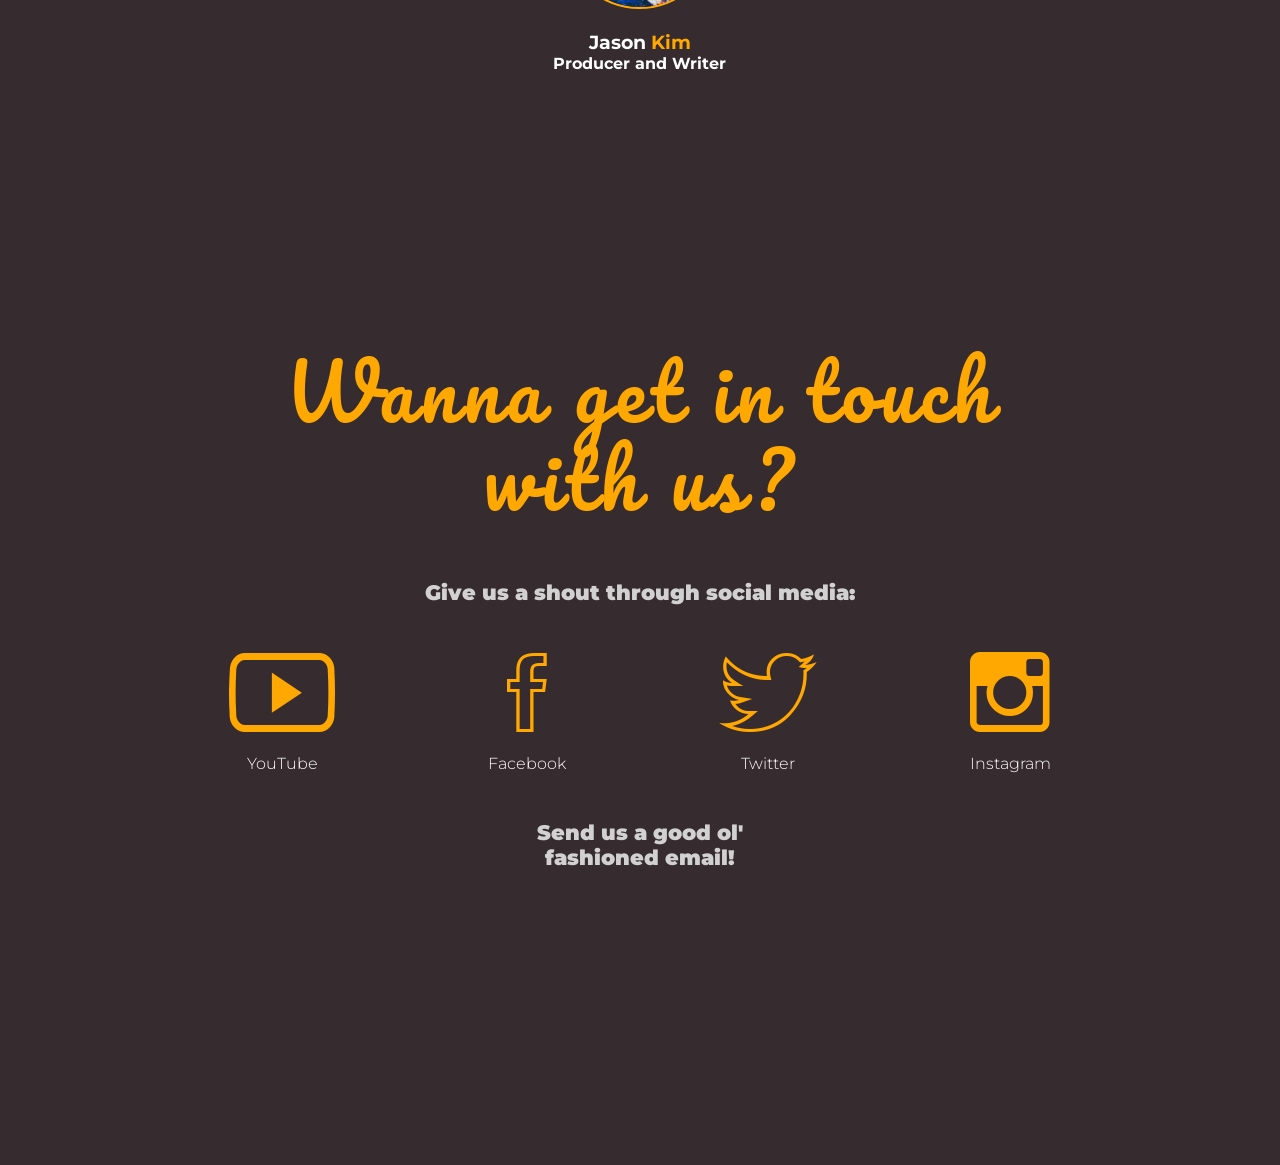
==== commit b6bedb4b: "We'll wait for graham now" ====
--- a/index.html
+++ b/index.html
@@ -198,65 +198,43 @@
 
 
 <section class="contact-sdc js--contact" id="contact">
-        
+    <br>    
     <h2>Wanna get in touch with us?</h2>
     <br>
-    <h4>Give us a shout through social media: </h4>
-        <div class="container">        
-            <ul class="social-links">
-                <div class="cheating">
-                    <li>
-                        <div class="contactChild">
-                        <a href="https://www.youtube.com/ShiftDrinksComedy">
-                            <i class="ion-social-youtube-outline"></i>
-                            <br>YouTube</a>
-                        </div>
-                        </li>
-                    </div>
-                <div class="cheating">
-                    <li>
-                        <div class="contactChild">
-                        <a href="https://www.facebook.com/ShiftDrinksComedy/"><i class="ion-social-facebook-outline contactChild"></i>
-                            <br>Facebook</a>
-                        </div>
-                    </li>
-                </div>
-                <div class="cheating">
-                    <li>
-                        <div class="contactChild">
-                        <a href="https://twitter.com/ShiftyDrinky"><i class="ion-social-twitter-outline contactChild"></i>
-                            <br>Twitter</a>
-                        </div>
-                    </li>
-                </div>
-            <div class="cheating">
-                    <li>
-                        <div class="contactChild">
-                        <a href="https://www.instagram.com/shiftdrinkscomedy/"><i class="ion-social-instagram-outline contactChild"></i>
-                            <br>Instagram</a>
-                        </div>   
-                    </li>
-                </div>
-            </ul>
-        </div>
-    <br>
-        </div>
-            <br>
-            <div class="container contactParent cheating">
-                <h4 class="truncate email">Or send us a good ol' fashioned email!</h4>
-                <div class="cheating truncate contactChild">
-                        <a href="shiftdrinkscomedy@gmail.com"><i class="ion-ios-email-outline"></i>
-                            <br> shiftdrinkscomedy@gmail.com</a>
-                </div>
-            <br>
-            <div class="container cheating"></div>
-                <h4 class="truncate patreon">Love our videos? Support us on Patreon!</h4>
-                <div class="cheating contactChild">
-                    <a href="https://www.patreon.com/shiftdrinkscomedy"><i class="ion-ios-heart-outline"></i>
-                    <br> </a>
-                </div>
-                </div>
-            </div>
+        <h4>Give us a shout through social media: </h4>
+    
+    <div class="row contactParent">
+        <div class="contactChildOne">
+            <a href="https://www.youtube.com/ShiftDrinksComedy">
+            <i class="ion-social-youtube-outline"></i>
+            <br>YouTube</a>
+        </div>
+        <div class="contactChildTwo">
+            <a href="https://www.facebook.com/ShiftDrinksComedy/"><i class="ion-social-facebook-outline contactChild"></i>
+            <br>Facebook</a>
+        </div>
+        <div class="contactChildThree">
+            <a href="https://twitter.com/ShiftyDrinky">
+                <i class="ion-social-twitter-outline contactChild"></i>
+            <br>Twitter</a>
+        </div>
+        <div class="contactChildFour">
+            <a href="https://www.instagram.com/shiftdrinkscomedy/"><i class="ion-social-instagram-outline contactChild"></i>
+            <br>Instagram</a>
+        </div>
+    </div> 
+    
+    <br>
+    <div class="row contactParent">
+    <h4 class="truncate">Send us a good ol' fashioned email!</h4>
+    </div>
+
+
+
+
+
+
+
 </section>
 
 
--- a/sdcresources/css/shiftdrinks.css
+++ b/sdcresources/css/shiftdrinks.css
@@ -47,18 +47,6 @@
     flex-wrap: wrap;
 }
 
-.contactParent {
-    display: flex;
-    flex-wrap: wrap;
-    justify-content: space-around
-    align-content: center;
-}
-
-.contactChild {
-    flex: 1;
-    margin: auto;
-}
-
 /*----------------------------*/
 /* GRID ELEMENTS */
 /*----------------------------*/
@@ -71,25 +59,33 @@
     justify-items: center;
 }
 
+.contactChildOne,
 .watchChildOne {
     grid-column: 1 / 2;
     grid-row: 1 / 2;
 }
-
+.contactChildTwo,
 .watchChildTwo {
     grid-column: 2 / 2;
     grid-row: 1 / 2;
 }
-
+.contactChildThree,
 .watchChildThree {
     grid-column: 1 / 2;
     grid-row: 2 / 2;
 }
-
+.contactChildFour,
 .watchChildFour {
     grid-column: 2 / 2;
     grid-row: 2 / 2;
 }
+
+.contactParent { 
+    display: flex;
+    justify-content: space-around;
+}
+
+
 
 /*----------------------------*/
 /* HEADER  */
@@ -114,8 +110,6 @@
 }
 
 .blurb { 
-    text-align: center;
-    max-width: 75ch;
     display: contents;
 }
 
@@ -345,7 +339,7 @@
 }
 
 
-.cheating a {
+.contact-sdc a {
     float: inline-start; 
     color: white;
     text-align: center;
@@ -359,21 +353,6 @@
     list-style: none;
     position: relative; }
 
-.contactParent {
-    display: inline;
-}
-
-.contactChild { 
-    display: flex;
-    flex-wrap: nowrap;
-    justify-content: space-around;
-}
-
-.email,
-.patreon { 
-    flex: 2;
-    flex-wrap: nowrap;
-}
 
 i {
     margin-bottom: 10px;
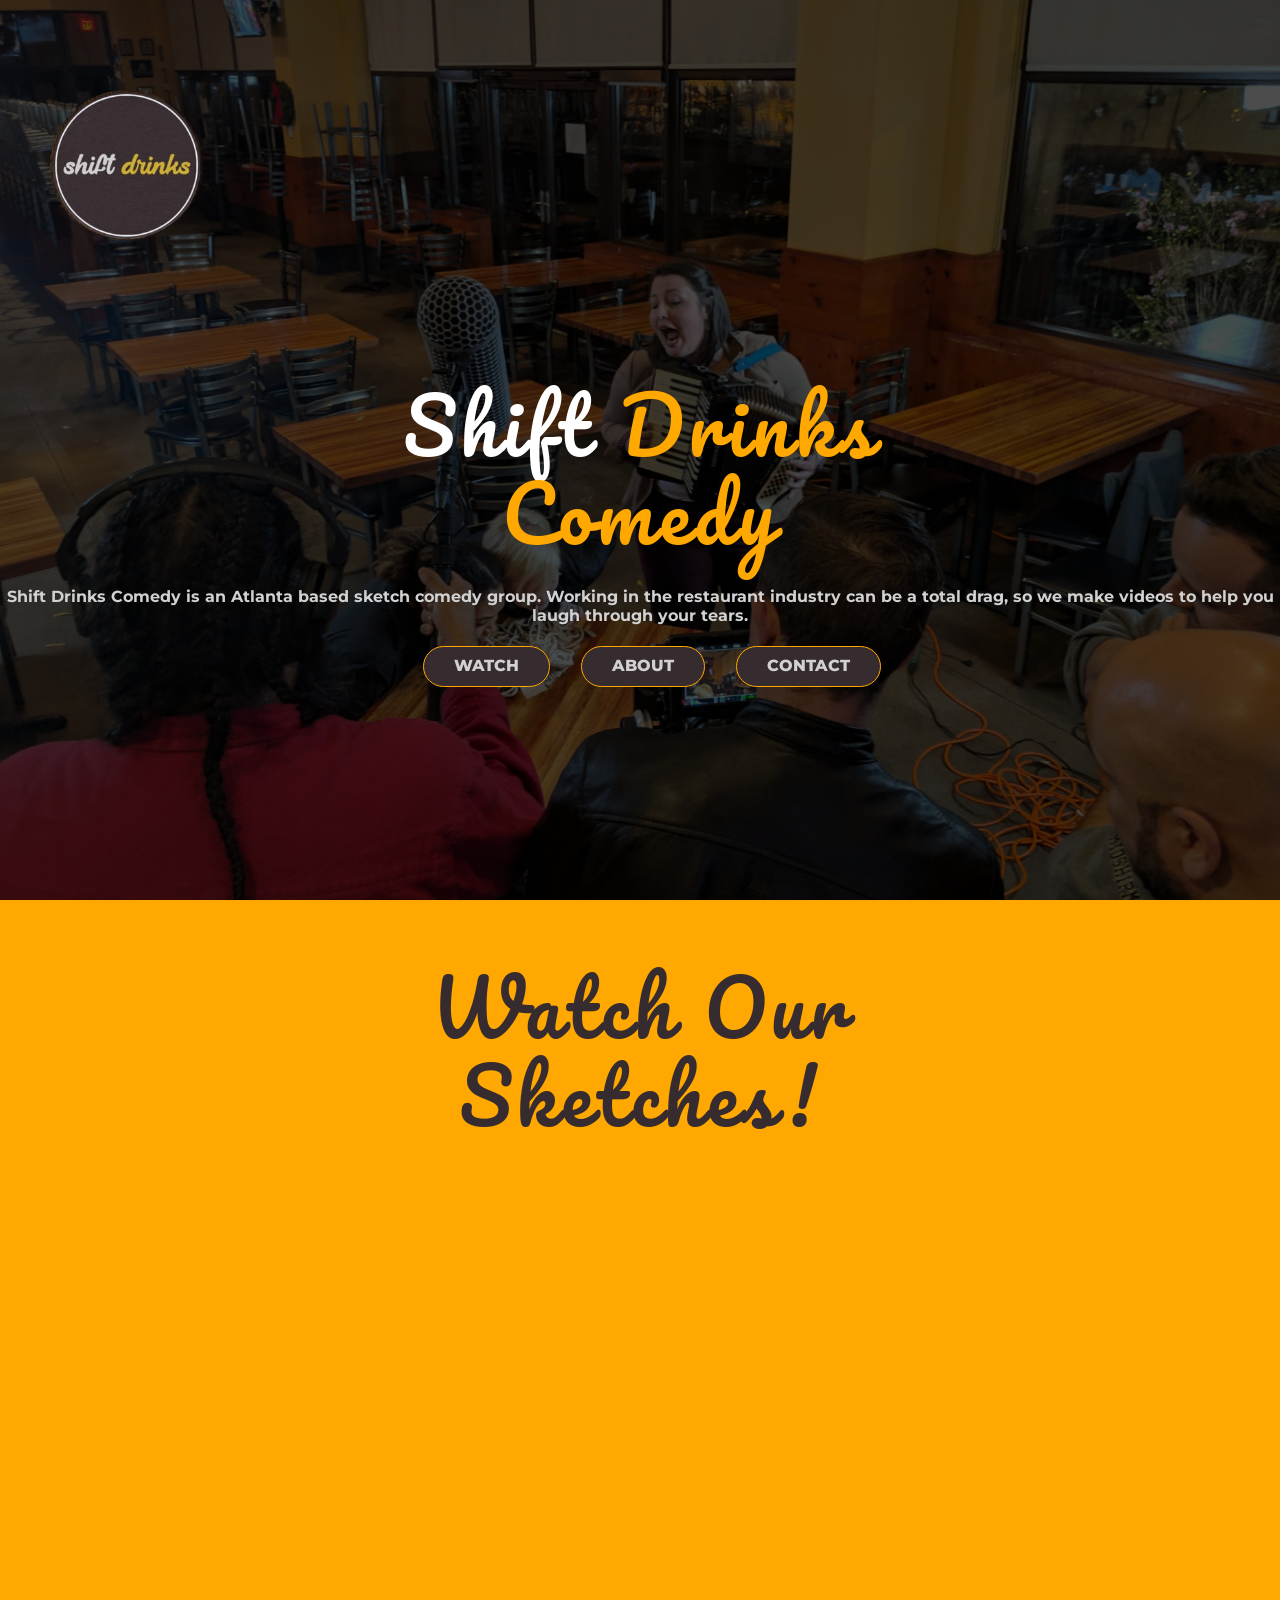
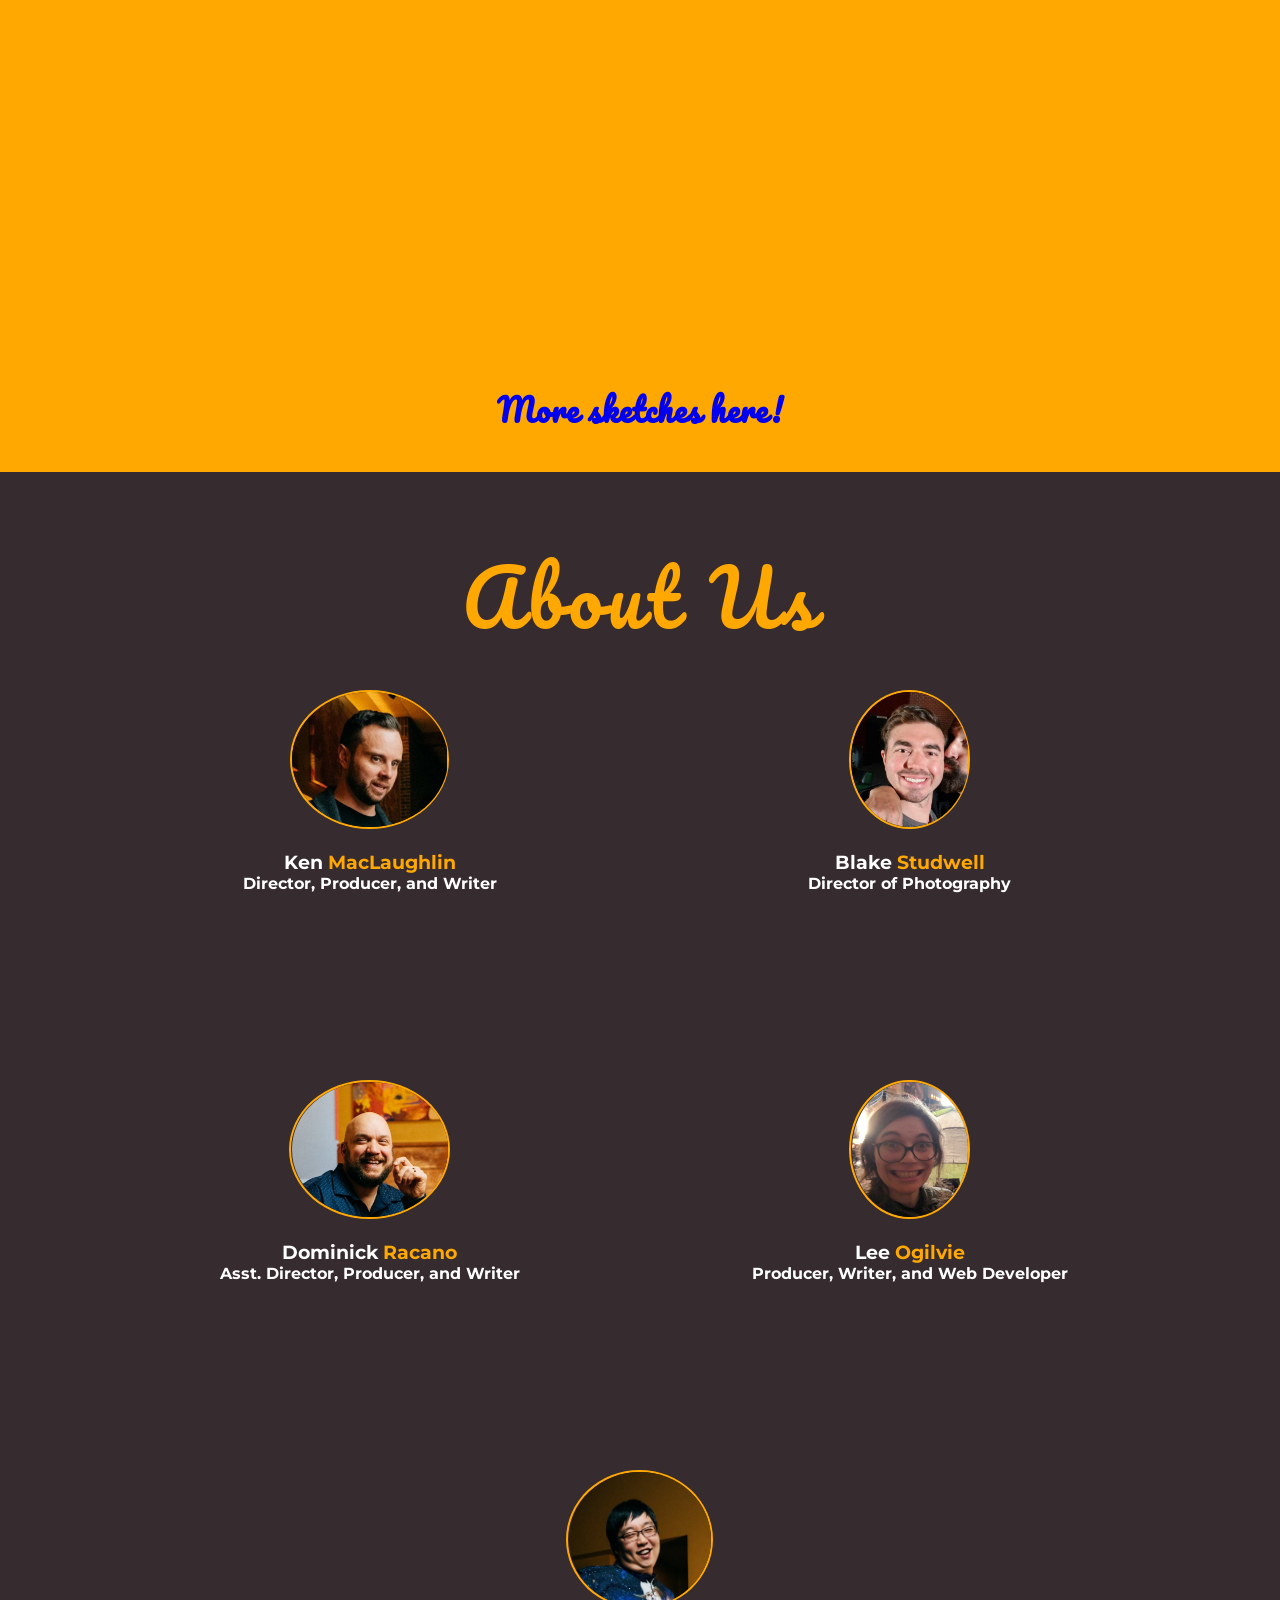
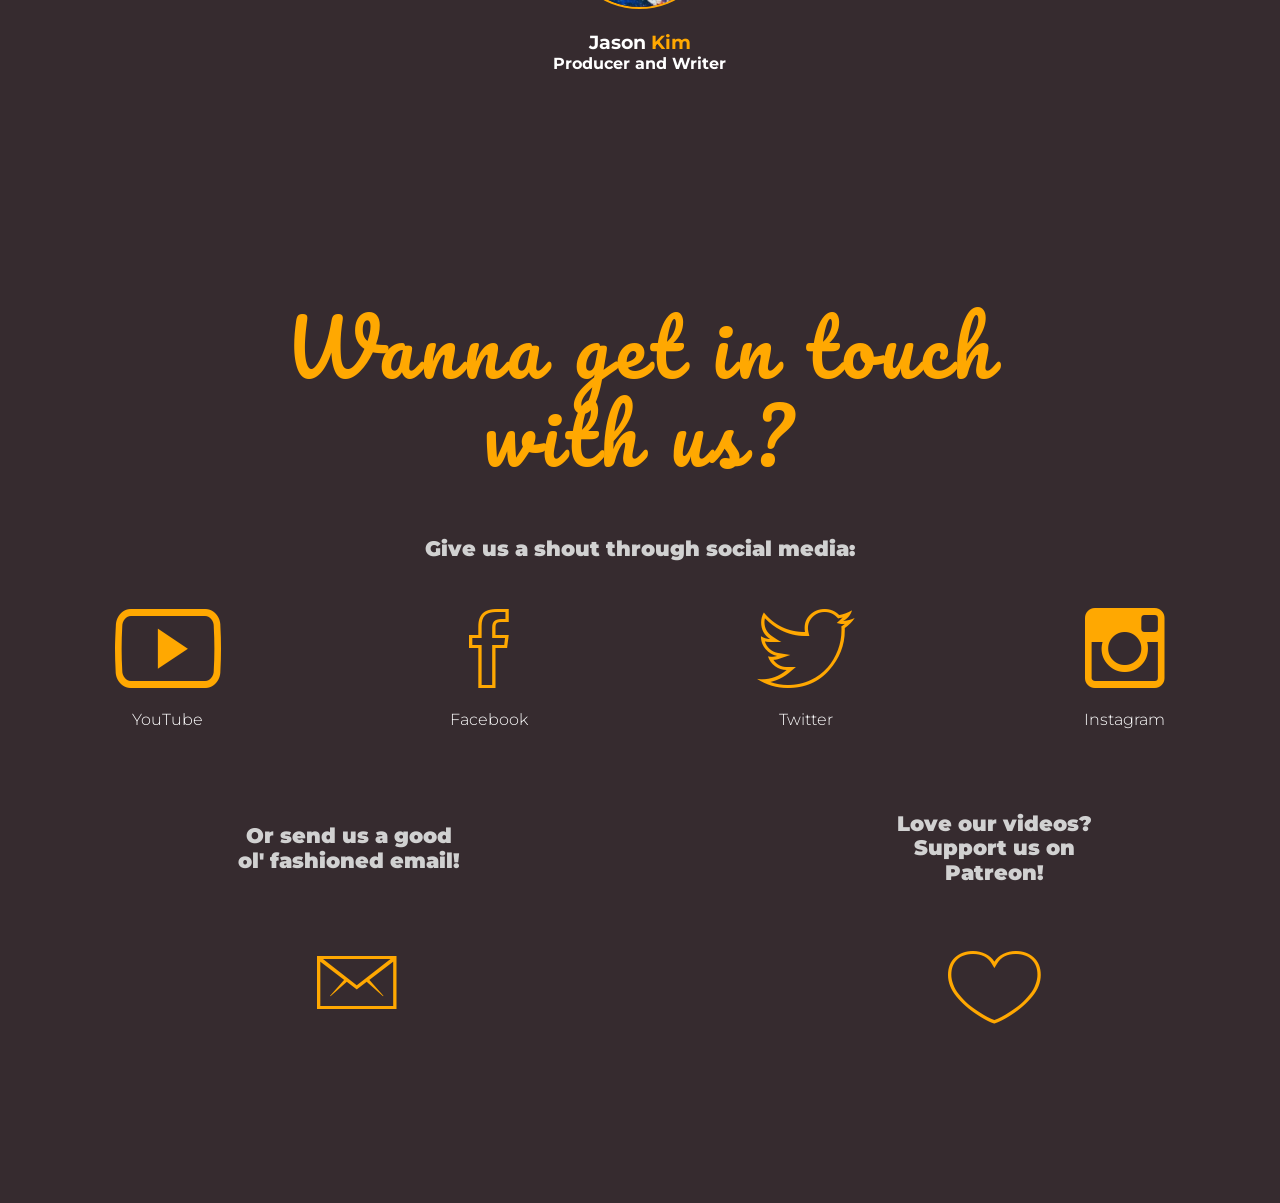
==== commit 847ea4d7: "fixed social and sharing links" ====
--- a/index.html
+++ b/index.html
@@ -198,43 +198,58 @@
 
 
 <section class="contact-sdc js--contact" id="contact">
-    <br>    
+        
     <h2>Wanna get in touch with us?</h2>
     <br>
-        <h4>Give us a shout through social media: </h4>
-    
-    <div class="row contactParent">
-        <div class="contactChildOne">
-            <a href="https://www.youtube.com/ShiftDrinksComedy">
-            <i class="ion-social-youtube-outline"></i>
-            <br>YouTube</a>
-        </div>
-        <div class="contactChildTwo">
-            <a href="https://www.facebook.com/ShiftDrinksComedy/"><i class="ion-social-facebook-outline contactChild"></i>
-            <br>Facebook</a>
-        </div>
-        <div class="contactChildThree">
-            <a href="https://twitter.com/ShiftyDrinky">
-                <i class="ion-social-twitter-outline contactChild"></i>
-            <br>Twitter</a>
-        </div>
-        <div class="contactChildFour">
-            <a href="https://www.instagram.com/shiftdrinkscomedy/"><i class="ion-social-instagram-outline contactChild"></i>
-            <br>Instagram</a>
-        </div>
-    </div> 
-    
-    <br>
-    <div class="row contactParent">
-    <h4 class="truncate">Send us a good ol' fashioned email!</h4>
-    </div>
-
-
-
-
-
-
-
+    <h4>Give us a shout through social media: </h4>
+        <div class="container">        
+            <ul class="contactParent">
+                <div class="contactChild cheating">
+                    <li>
+                        <a href="https://www.youtube.com/ShiftDrinksComedy">
+                            <i class="ion-social-youtube-outline"></i>
+                            <br>YouTube</a>
+                        </li>
+                    </div>
+                <div class="contactChild cheating">
+                    <li>
+                        <a href="https://www.facebook.com/ShiftDrinksComedy/"><i class="ion-social-facebook-outline contactChild"></i>
+                            <br>Facebook</a>
+                    </li>
+                </div>
+                <div class="contactChild cheating">
+                    <li>
+                        <a href="https://twitter.com/ShiftyDrinky"><i class="ion-social-twitter-outline contactChild"></i>
+                            <br>Twitter</a>
+                    </li>
+                </div>
+                <div class="contactChild cheating">
+                    <li>
+                        <a href="https://www.instagram.com/shiftdrinkscomedy/"><i class="ion-social-instagram-outline contactChild"></i>
+                            <br>Instagram</a>
+                    </li>
+                </div>
+            </ul>
+        </div>
+    <br>
+        </div>
+            <br>
+            <div class="container socialParent">
+                <div class="cheating socialChildOne">
+                    <h4 class="truncate email">Or send us a good ol' fashioned email!</h4>
+                </div>
+                <div class="cheating socialChildTwo">
+                    <h4 class="truncate patreon">Love our videos? Support us on Patreon!</h4>
+                </div>
+                <div class="cheating truncate socialChildThree">
+                    <a href="mailto:shiftdrinkscomedy@gmail.com"><i class="ion-ios-email-outline cheating"></i>
+                </div>
+                <div class="cheating socialChildFour">
+                    <a href="https://www.patreon.com/shiftdrinkscomedy"><i class="ion-ios-heart-outline"></i>
+                    <br> </a>
+                </div>
+                </div>
+            </div>
 </section>
 
 
--- a/sdcresources/css/shiftdrinks.css
+++ b/sdcresources/css/shiftdrinks.css
@@ -17,6 +17,7 @@
     font-weight: 300;
     text-rendering: optimizeLegibility;
     overflow-x: hidden;
+    text-align: center;
 }
 
 
@@ -47,11 +48,23 @@
     flex-wrap: wrap;
 }
 
+.contactParent {
+    display: flex;
+    flex-wrap: wrap;
+    justify-content: space-around
+    align-content: center;
+}
+
+.contactChild {
+    margin: auto;
+}
+
 /*----------------------------*/
 /* GRID ELEMENTS */
 /*----------------------------*/
 
-.watchParent {
+.watchParent,
+.socialParent {
     display: grid;
     grid-template-columns: repeat(2, 1fr);
     grid-gap: 10px;
@@ -59,33 +72,29 @@
     justify-items: center;
 }
 
-.contactChildOne,
-.watchChildOne {
+.watchChildOne,
+.socialChildOne {
     grid-column: 1 / 2;
     grid-row: 1 / 2;
 }
-.contactChildTwo,
-.watchChildTwo {
+
+.watchChildTwo,
+.socialChildTwo {
     grid-column: 2 / 2;
     grid-row: 1 / 2;
 }
-.contactChildThree,
-.watchChildThree {
+
+.watchChildThree,
+.socialChildThree {
     grid-column: 1 / 2;
     grid-row: 2 / 2;
 }
-.contactChildFour,
-.watchChildFour {
+
+.watchChildFour,
+.socialChildFour {
     grid-column: 2 / 2;
     grid-row: 2 / 2;
 }
-
-.contactParent { 
-    display: flex;
-    justify-content: space-around;
-}
-
-
 
 /*----------------------------*/
 /* HEADER  */
@@ -110,6 +119,8 @@
 }
 
 .blurb { 
+    text-align: center;
+    max-width: 75ch;
     display: contents;
 }
 
@@ -339,20 +350,28 @@
 }
 
 
-.contact-sdc a {
-    float: inline-start; 
+.cheating a {
+    float: initial;
     color: white;
     text-align: center;
     text-decoration: none;
 }
 
-.social-links li{ 
-    margin-bottom: 10px;
-    margin-right: 15%;
-    margin-left: 23%;
+.contactParent {
     list-style: none;
-    position: relative; }
-
+    display: flex;
+}
+
+.contactChild { 
+    flex-wrap: nowrap;
+    justify-content: space-around;
+}
+
+.email,
+.patreon { 
+    flex: 2;
+    flex-wrap: nowrap;
+}
 
 i {
     margin-bottom: 10px;
@@ -388,3 +407,5 @@
 .ion-social-instagram-outline:hover { color:#517fa4; }
 
 .ion-ios-email-outline:hover { color: hsl(123, 82%, 42%); }
+
+.ion-ios-heart-outline:hover { color: hsl(10, 82%, 42%); }
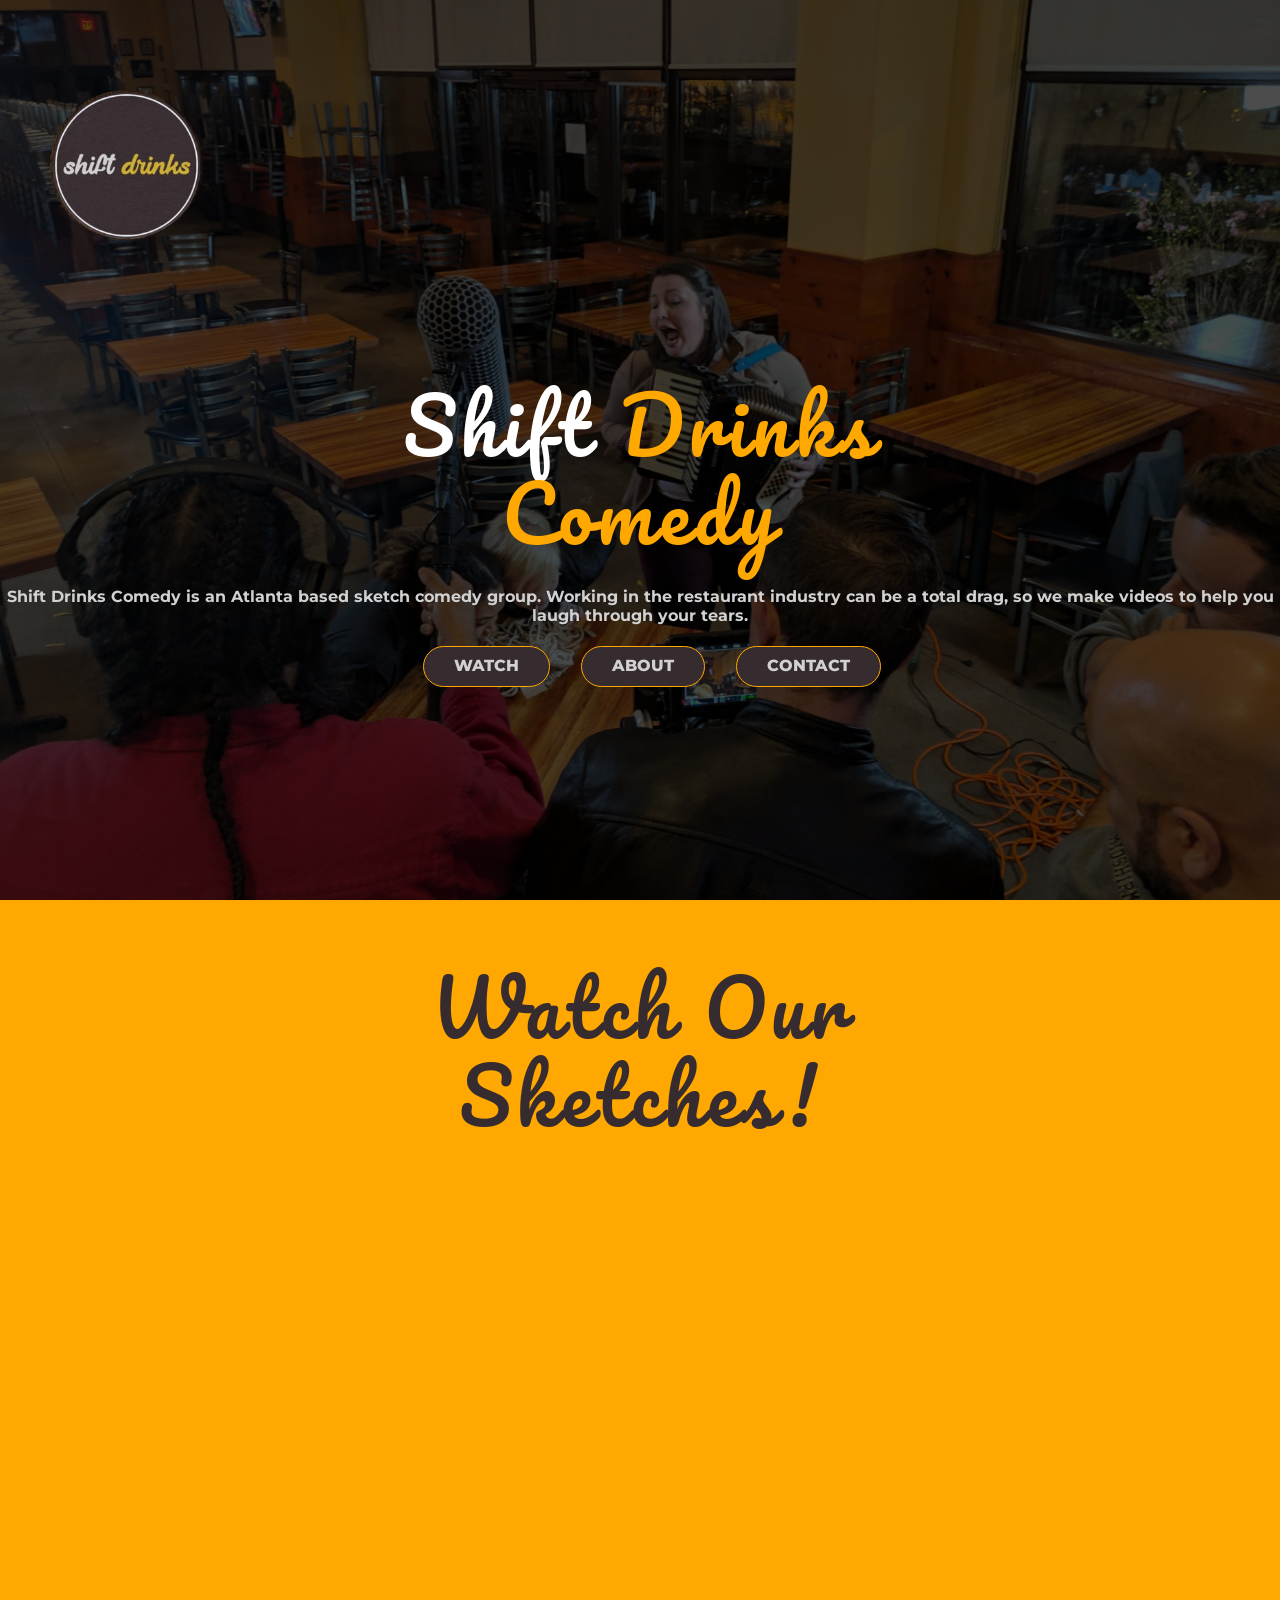
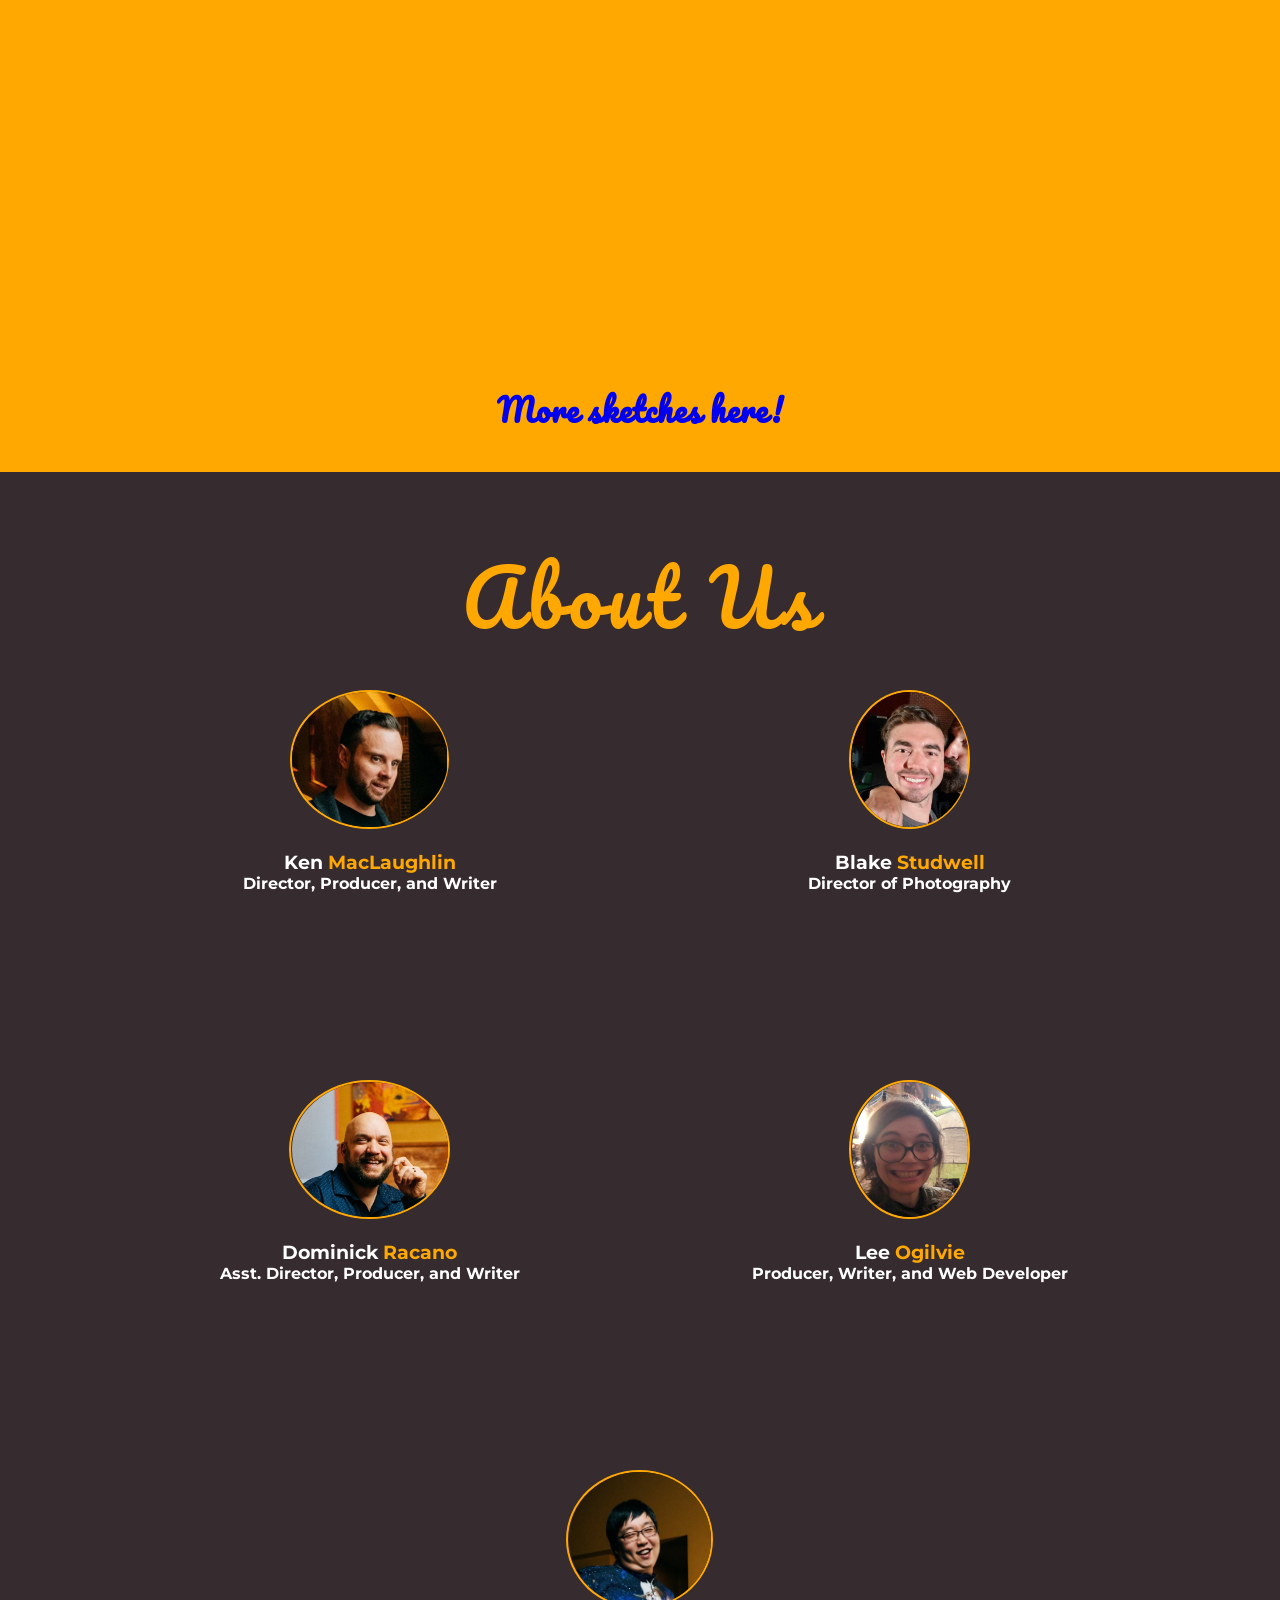
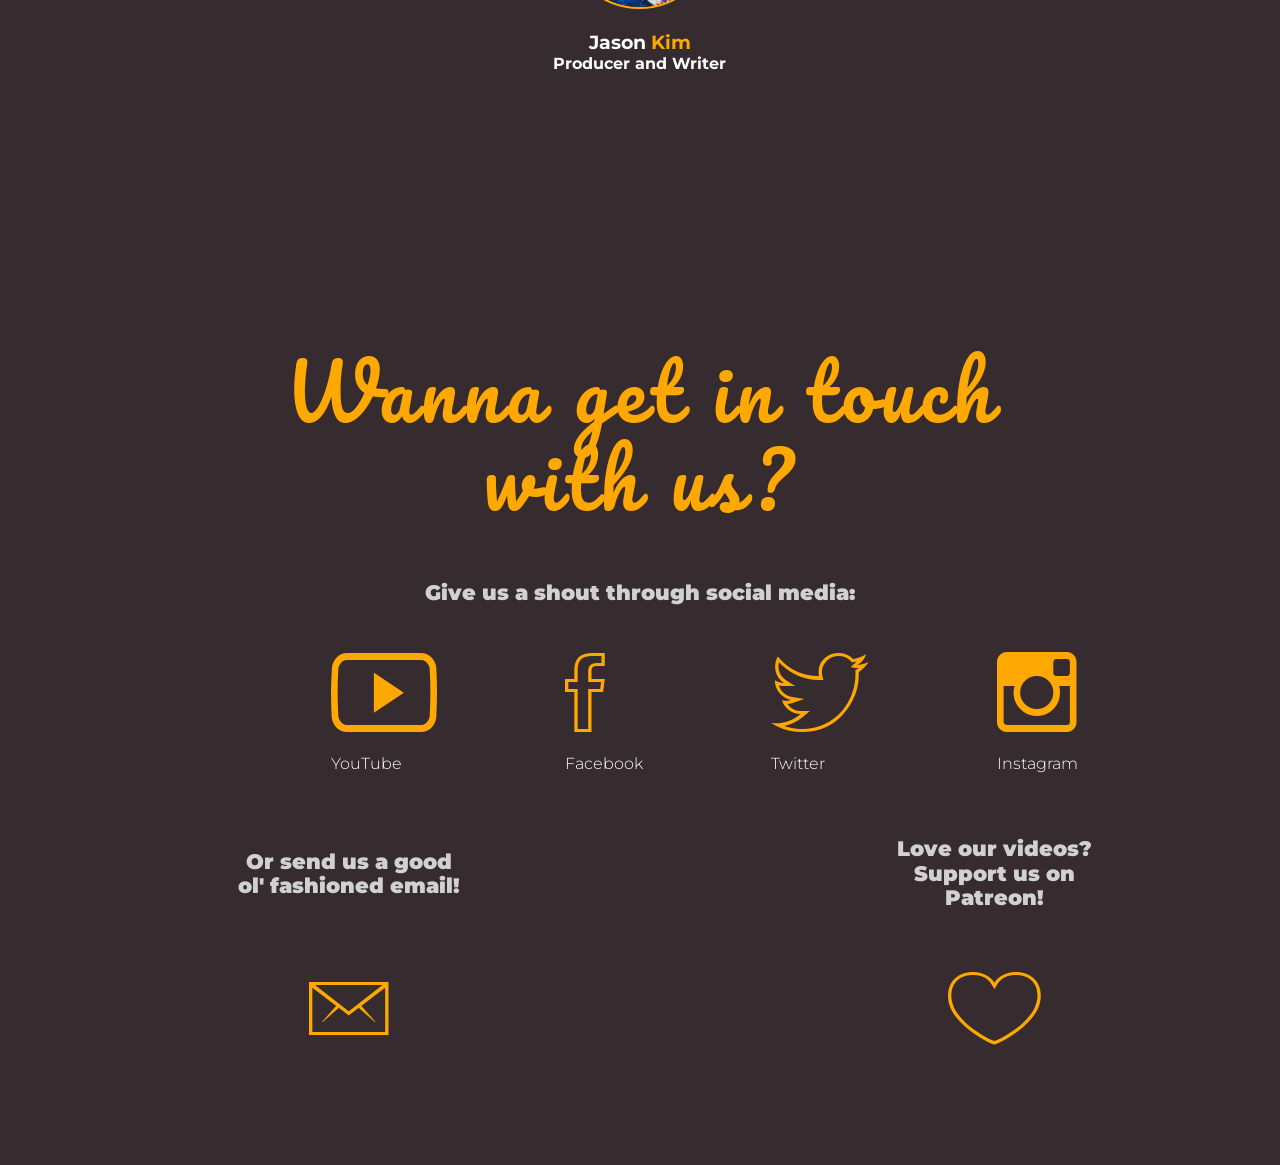
==== commit 01f755cf: "Made Graham's changes" ====
--- a/index.html
+++ b/index.html
@@ -196,32 +196,32 @@
 
 <!--             CONTACT SECTION       --> 
 
-
 <section class="contact-sdc js--contact" id="contact">
-        
+<br>    
     <h2>Wanna get in touch with us?</h2>
     <br>
-    <h4>Give us a shout through social media: </h4>
-        <div class="container">        
+        <h4>Give us a shout through social media: </h4>
+        <div class="container">
             <ul class="contactParent">
                 <div class="contactChild cheating">
                     <li>
                         <a href="https://www.youtube.com/ShiftDrinksComedy">
-                            <i class="ion-social-youtube-outline"></i>
-                            <br>YouTube</a>
-                        </li>
-                    </div>
+                        <i class="ion-social-youtube-outline"></i>
+                        <br>YouTube</a>
+                    </li>
+                </div>
                 <div class="contactChild cheating">
                     <li>
                         <a href="https://www.facebook.com/ShiftDrinksComedy/"><i class="ion-social-facebook-outline contactChild"></i>
-                            <br>Facebook</a>
+                        <br>Facebook</a>
                     </li>
                 </div>
                 <div class="contactChild cheating">
                     <li>
-                        <a href="https://twitter.com/ShiftyDrinky"><i class="ion-social-twitter-outline contactChild"></i>
-                            <br>Twitter</a>
-                    </li>
+                        <a href="https://twitter.com/ShiftyDrinky">
+                        <i class="ion-social-twitter-outline contactChild"></i>
+                    <br>Twitter</a> 
+                </li>
                 </div>
                 <div class="contactChild cheating">
                     <li>
@@ -232,24 +232,26 @@
             </ul>
         </div>
     <br>
-        </div>
-            <br>
-            <div class="container socialParent">
-                <div class="cheating socialChildOne">
-                    <h4 class="truncate email">Or send us a good ol' fashioned email!</h4>
-                </div>
-                <div class="cheating socialChildTwo">
-                    <h4 class="truncate patreon">Love our videos? Support us on Patreon!</h4>
-                </div>
-                <div class="cheating truncate socialChildThree">
-                    <a href="mailto:shiftdrinkscomedy@gmail.com"><i class="ion-ios-email-outline cheating"></i>
-                </div>
-                <div class="cheating socialChildFour">
-                    <a href="https://www.patreon.com/shiftdrinkscomedy"><i class="ion-ios-heart-outline"></i>
-                    <br> </a>
-                </div>
-                </div>
-            </div>
+        <div class="container socialParent">
+            <div class="cheating socialChildOne">
+                <h4 class="truncate email">Or send us a good ol' fashioned email!</h4>
+            </div>
+            <div class="cheating socialChildTwo">
+                <h4 class="truncate patreon">Love our videos? Support us on Patreon!</h4>
+            </div>
+            <div class="cheating truncate socialChildThree">
+                    <a href="mailto:shiftdrinkscomedy@gmail.com"><i class="ion-ios-email-outline"></i></a>
+            </div>
+            <div class="cheating socialChildFour">
+                <a href="https://www.patreon.com/shiftdrinkscomedy"><i class="ion-ios-heart-outline"></i>
+                    <br></a>
+            </div>
+        </div>
+
+
+
+
+
 </section>
 
 
--- a/sdcresources/css/shiftdrinks.css
+++ b/sdcresources/css/shiftdrinks.css
@@ -17,7 +17,6 @@
     font-weight: 300;
     text-rendering: optimizeLegibility;
     overflow-x: hidden;
-    text-align: center;
 }
 
 
@@ -48,17 +47,6 @@
     flex-wrap: wrap;
 }
 
-.contactParent {
-    display: flex;
-    flex-wrap: wrap;
-    justify-content: space-around
-    align-content: center;
-}
-
-.contactChild {
-    margin: auto;
-}
-
 /*----------------------------*/
 /* GRID ELEMENTS */
 /*----------------------------*/
@@ -72,29 +60,39 @@
     justify-items: center;
 }
 
+
 .watchChildOne,
 .socialChildOne {
     grid-column: 1 / 2;
     grid-row: 1 / 2;
 }
 
-.watchChildTwo,
-.socialChildTwo {
+.socialChildTwo,
+.watchChildTwo {
     grid-column: 2 / 2;
     grid-row: 1 / 2;
 }
-
-.watchChildThree,
-.socialChildThree {
+.socialChildThree,
+.watchChildThree {
     grid-column: 1 / 2;
     grid-row: 2 / 2;
 }
-
-.watchChildFour,
-.socialChildFour {
+.socialChildFour,
+.watchChildFour {
     grid-column: 2 / 2;
     grid-row: 2 / 2;
 }
+
+.contactParent { 
+    list-style: none;
+    display: flex;
+    flex-direction: row;
+    justify-content: center;
+    align-content: flex-start;
+}
+
+
+
 
 /*----------------------------*/
 /* HEADER  */
@@ -119,8 +117,6 @@
 }
 
 .blurb { 
-    text-align: center;
-    max-width: 75ch;
     display: contents;
 }
 
@@ -350,6 +346,13 @@
 }
 
 
+.contact-sdc a {
+    float: inline-start; 
+    color: white;
+    text-align: center;
+    text-decoration: none;
+}
+
 .cheating a {
     float: initial;
     color: white;
@@ -357,21 +360,12 @@
     text-decoration: none;
 }
 
-.contactParent {
+.social-links li{ 
+    margin-bottom: 10px;
+    margin-right: 15%;
+    margin-left: 23%;
     list-style: none;
-    display: flex;
-}
-
-.contactChild { 
-    flex-wrap: nowrap;
-    justify-content: space-around;
-}
-
-.email,
-.patreon { 
-    flex: 2;
-    flex-wrap: nowrap;
-}
+    position: relative; }
 
 i {
     margin-bottom: 10px;
@@ -407,5 +401,3 @@
 .ion-social-instagram-outline:hover { color:#517fa4; }
 
 .ion-ios-email-outline:hover { color: hsl(123, 82%, 42%); }
-
-.ion-ios-heart-outline:hover { color: hsl(10, 82%, 42%); }
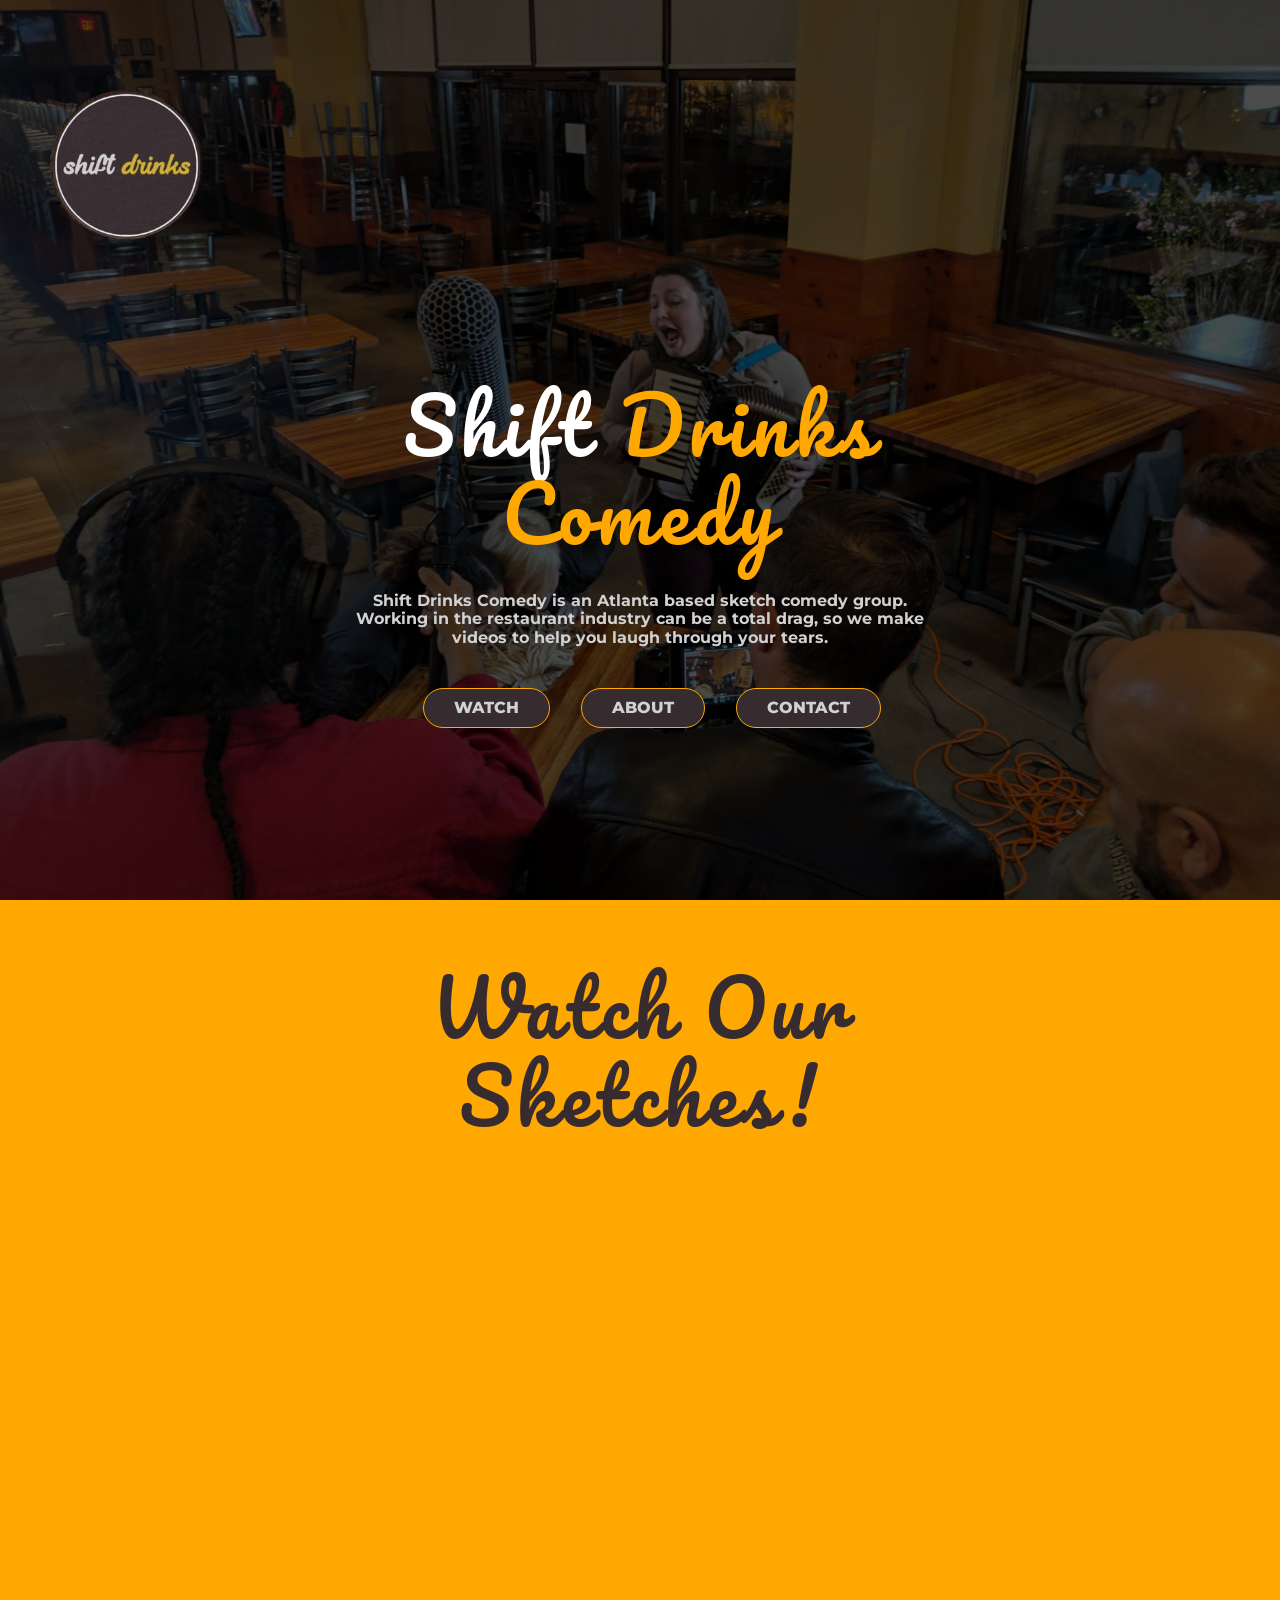
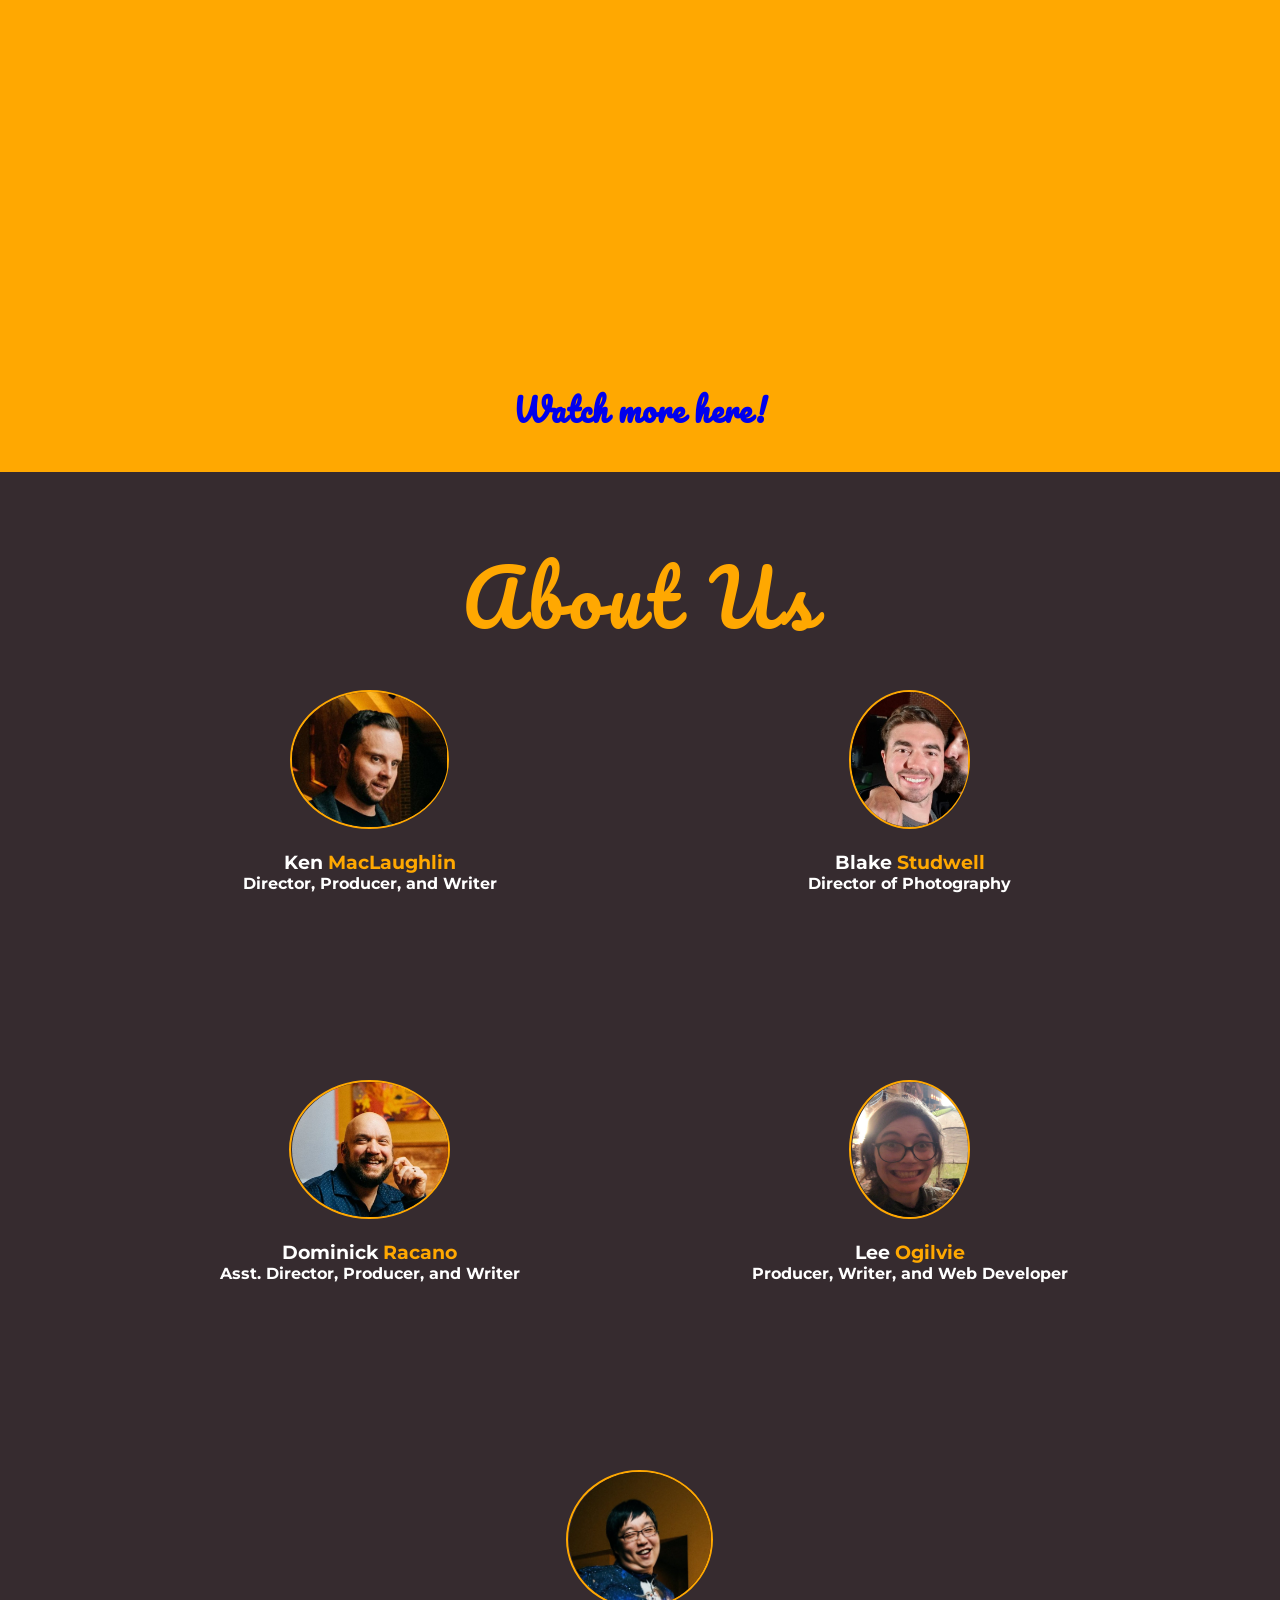
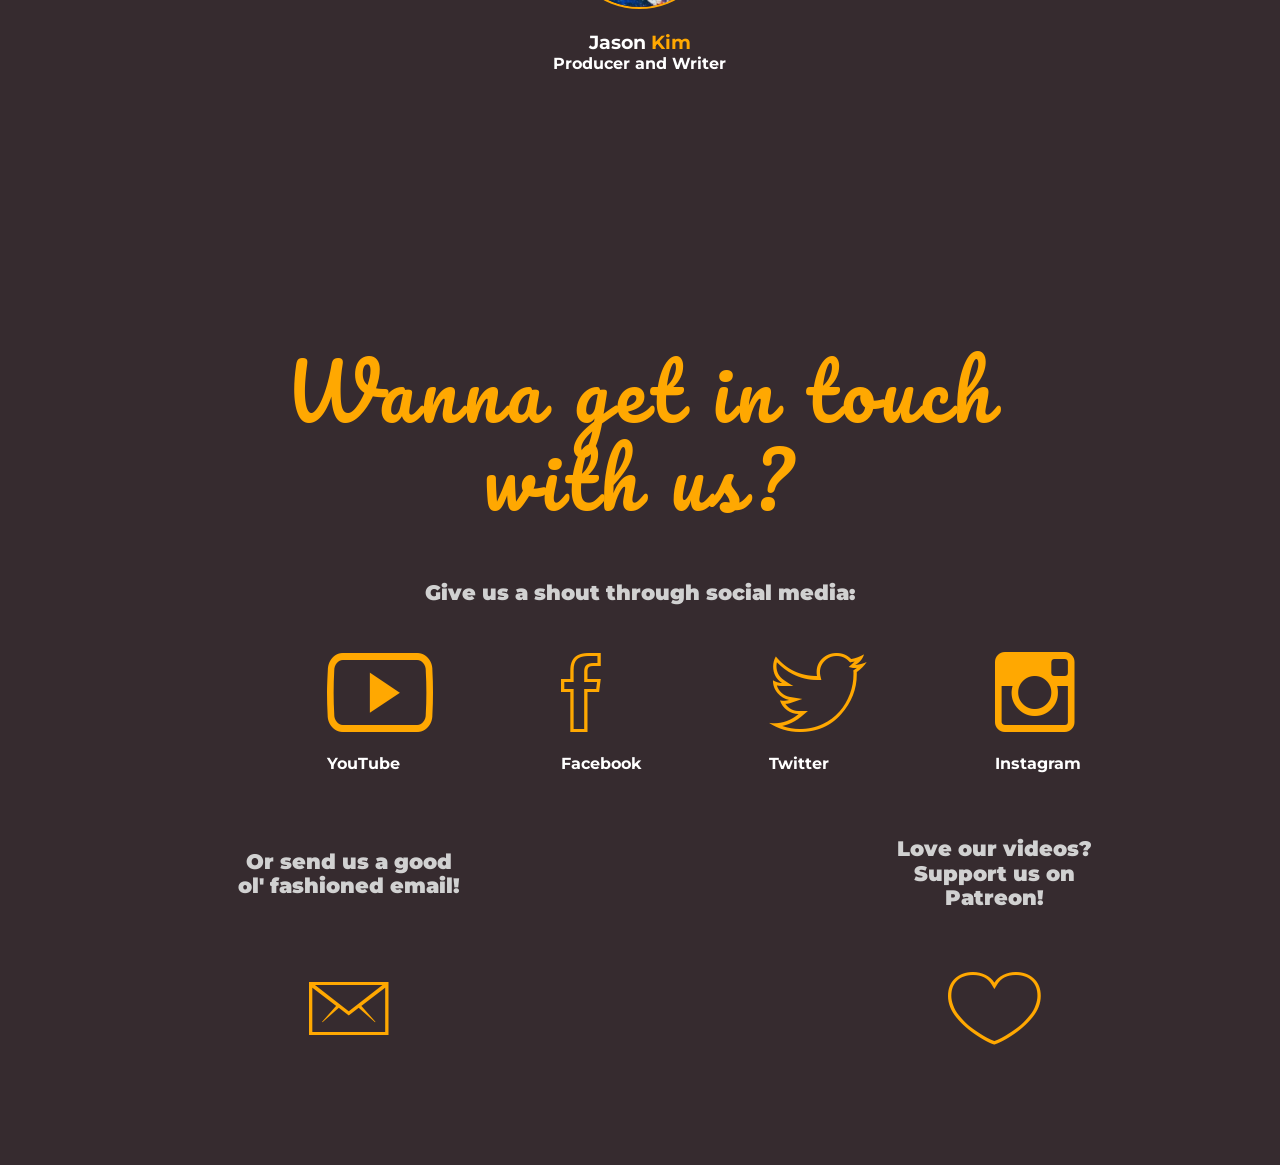
==== commit f369d4e5: "Got front page all purdified" ====
--- a/index.html
+++ b/index.html
@@ -80,7 +80,7 @@
         </div>
     </div>
     <br>
-    <a href="https://www.youtube.com/c/ShiftDrinksComedy"><h3> More sketches here!</h3></a>
+    <a href="https://www.youtube.com/c/ShiftDrinksComedy"><h3> Watch more here!</h3></a>
 
 </section>      
 
--- a/sdcresources/css/shiftdrinks.css
+++ b/sdcresources/css/shiftdrinks.css
@@ -29,6 +29,8 @@
     visibility: hidden;
 }
 
+
+
 /*----------------------------*/
 /* REUSEABLE COMPONENTS */
 /*----------------------------*/
@@ -88,7 +90,7 @@
     display: flex;
     flex-direction: row;
     justify-content: center;
-    align-content: flex-start;
+   
 }
 
 
@@ -116,8 +118,18 @@
     border-radius: 100%;
 }
 
+.sdc-text-box h1 { padding-bottom: 25px; }
+
+
 .blurb { 
     display: contents;
+}
+
+.blurb h4 {
+    margin: auto;
+    padding-bottom: 25px;
+    max-width: 55ch;
+
 }
 
 .truncate {
@@ -338,7 +350,10 @@
     height: 100vh; 
 }
 
-.contact-sdc h2{ color: #ffa801;}
+.contact-sdc h2{ 
+    color: #ffa801;
+
+}
 .contact-sdc h4{ 
     font-weight: 900;
     font-size: calc(15px + 0.5vw);
@@ -347,30 +362,18 @@
 
 
 .contact-sdc a {
-    float: inline-start; 
+    float: initial; 
     color: white;
     text-align: center;
+    font-weight: 700;
     text-decoration: none;
 }
 
-.cheating a {
-    float: initial;
-    color: white;
-    text-align: center;
-    text-decoration: none;
-}
-
-.social-links li{ 
-    margin-bottom: 10px;
-    margin-right: 15%;
-    margin-left: 23%;
-    list-style: none;
-    position: relative; }
 
 i {
-    margin-bottom: 10px;
     color: #ffa801;
     font-size: calc(100px + 0.5vw);
+    justify-content: center;
 }
 
 /*----------------------------*/
@@ -387,7 +390,8 @@
 .ion-social-twitter-outline,
 .ion-social-youtube-outline,
 .ion-social-instagram-outline,
-.ion-ios-email-outline {
+.ion-ios-email-outline,
+.ion-ios-heart-outline{
     -webkit-transition: color 0.2s;
     transition: color 0.2s;
 }
@@ -401,3 +405,5 @@
 .ion-social-instagram-outline:hover { color:#517fa4; }
 
 .ion-ios-email-outline:hover { color: hsl(123, 82%, 42%); }
+
+.ion-ios-heart-outline:hover { color: #ff9100; }
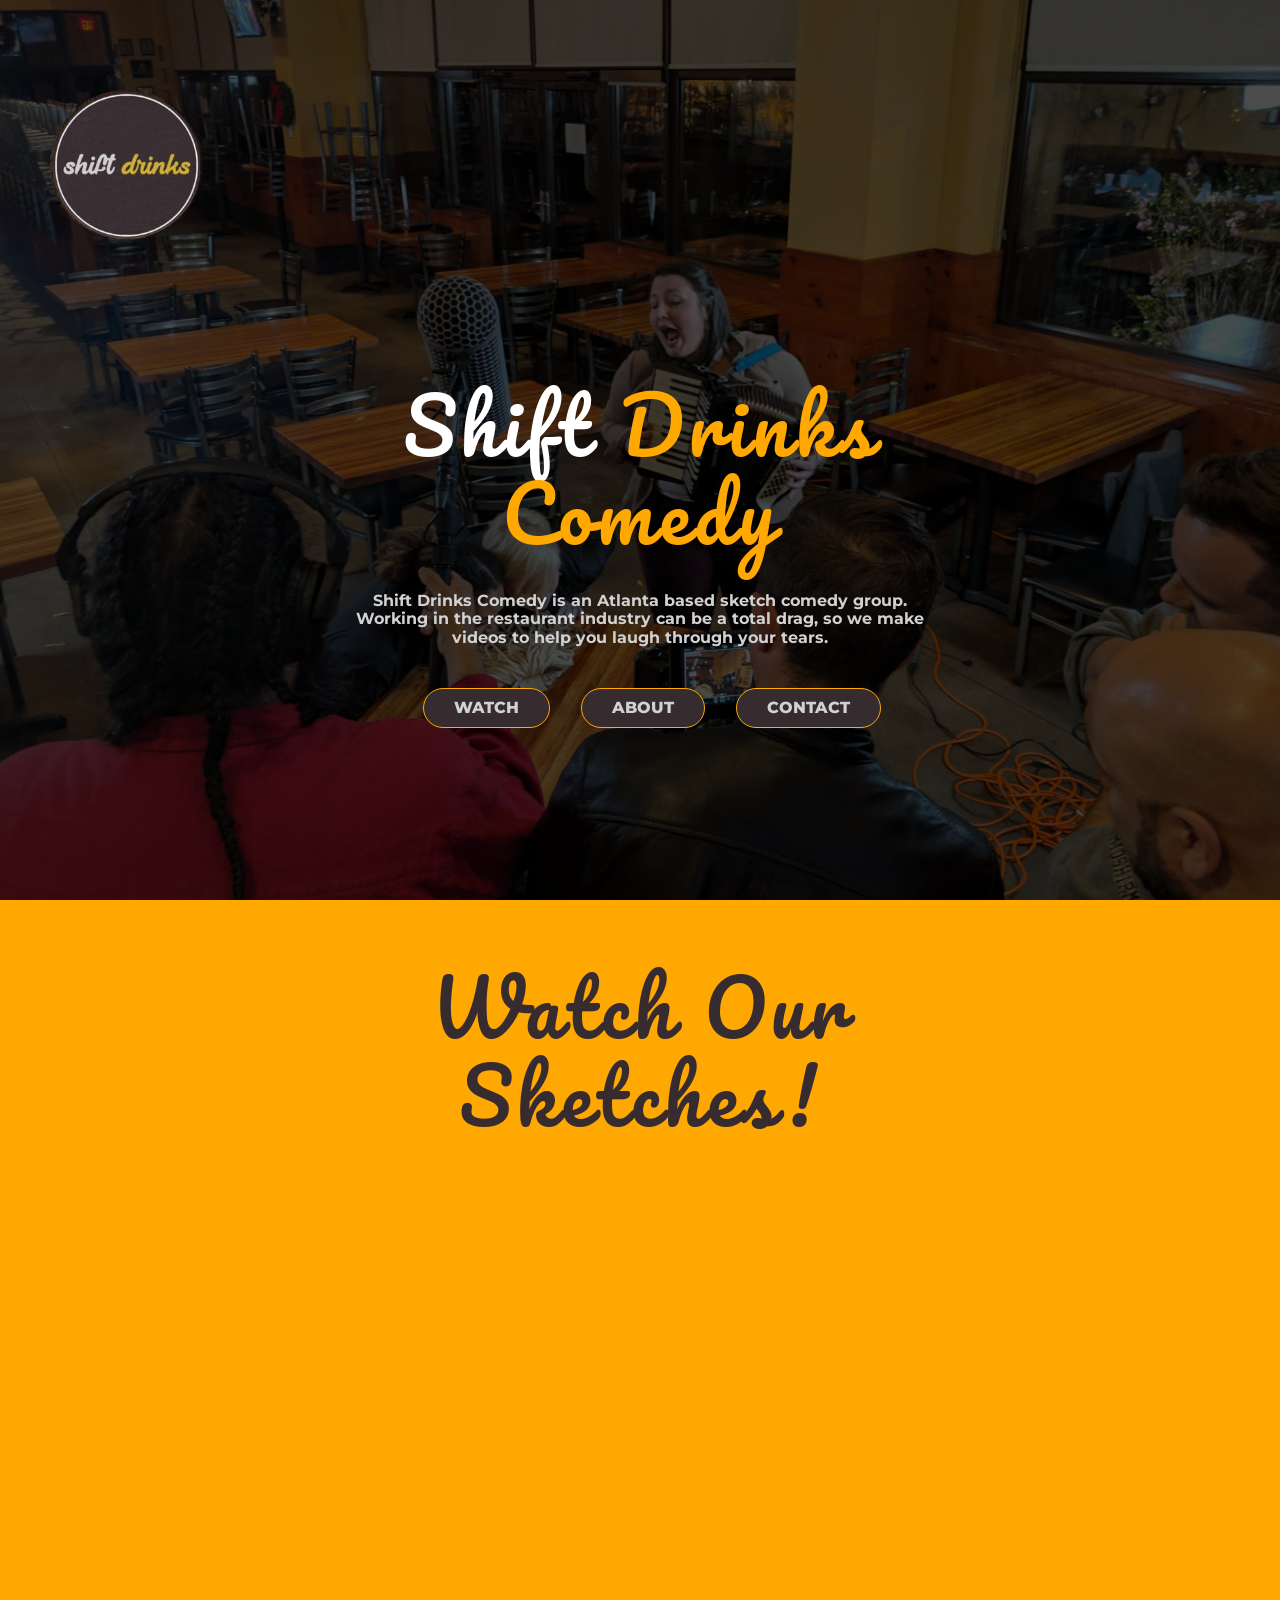
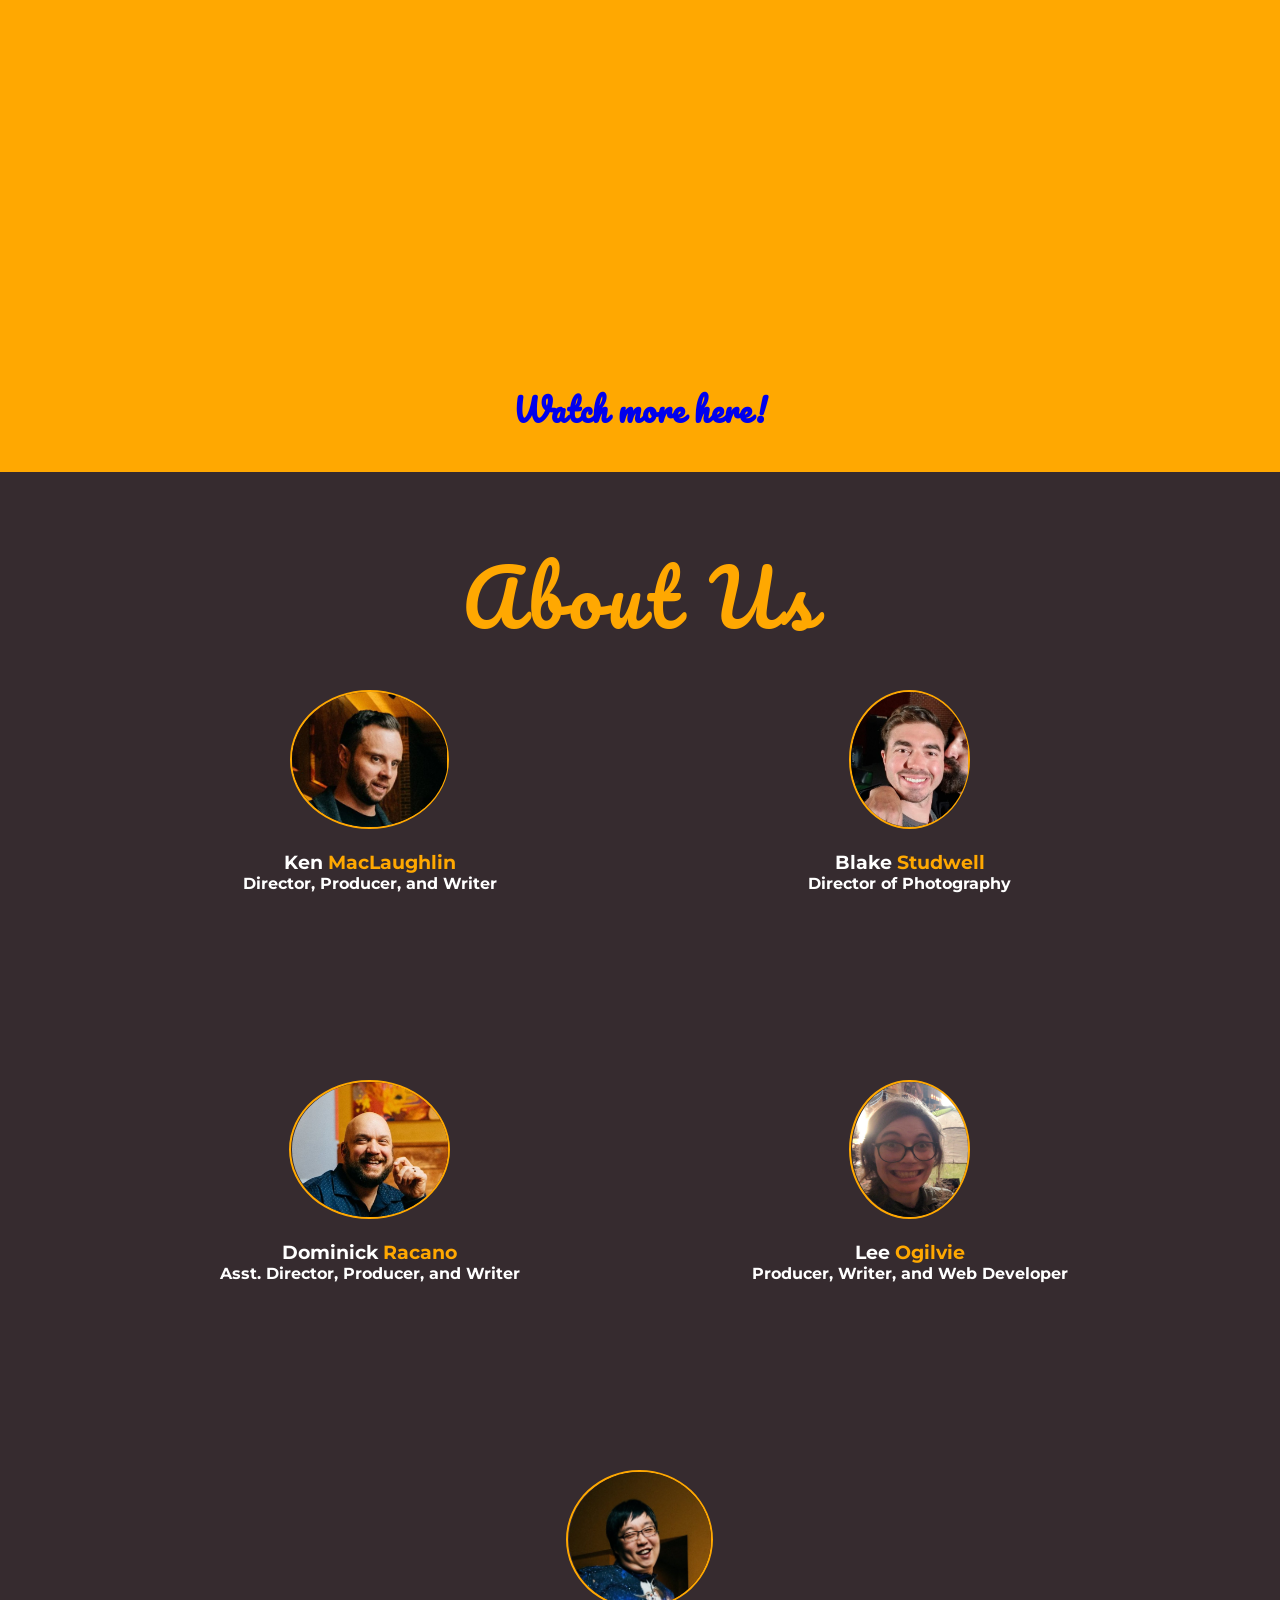
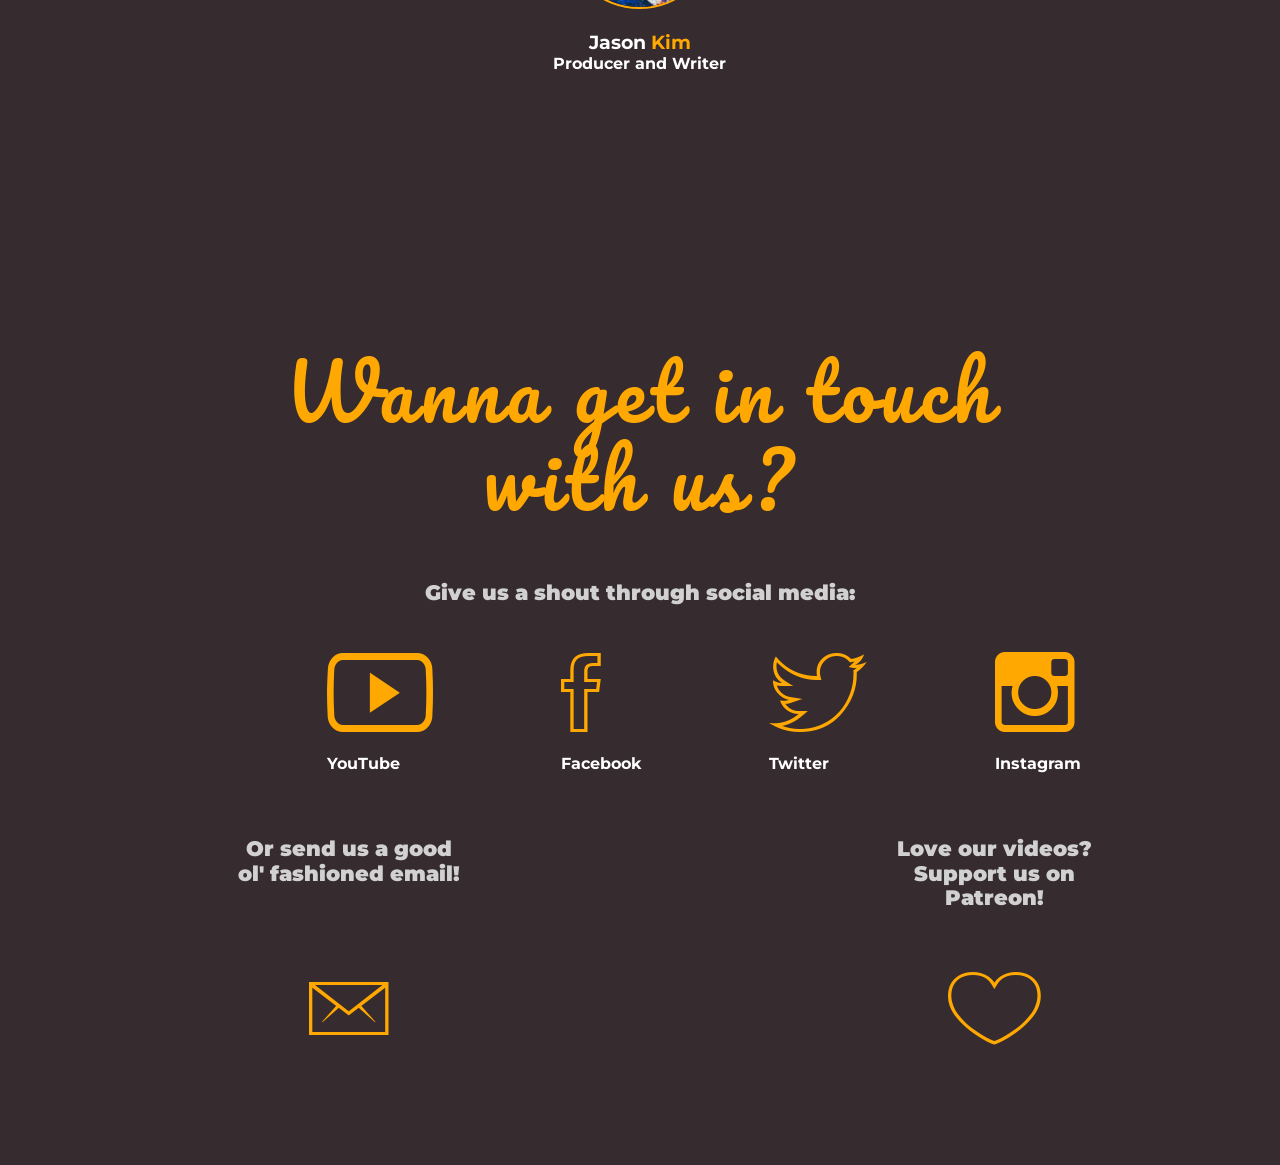
==== commit ad1d7d88: "NOW it's as good as it will get" ====
--- a/index.html
+++ b/index.html
@@ -232,7 +232,8 @@
             </ul>
         </div>
     <br>
-        <div class="container socialParent">
+    <div class="containerSocial">
+        <div class="socialParent">
             <div class="cheating socialChildOne">
                 <h4 class="truncate email">Or send us a good ol' fashioned email!</h4>
             </div>
@@ -247,11 +248,7 @@
                     <br></a>
             </div>
         </div>
-
-
-
-
-
+    </div>
 </section>
 
 
--- a/sdcresources/css/shiftdrinks.css
+++ b/sdcresources/css/shiftdrinks.css
@@ -63,6 +63,8 @@
 }
 
 
+
+
 .watchChildOne,
 .socialChildOne {
     grid-column: 1 / 2;
@@ -84,6 +86,8 @@
     grid-column: 2 / 2;
     grid-row: 2 / 2;
 }
+
+
 
 .contactParent { 
     list-style: none;
@@ -370,6 +374,7 @@
 }
 
 
+
 i {
     color: #ffa801;
     font-size: calc(100px + 0.5vw);
@@ -406,4 +411,4 @@
 
 .ion-ios-email-outline:hover { color: hsl(123, 82%, 42%); }
 
-.ion-ios-heart-outline:hover { color: #ff9100; }+.ion-ios-heart-outline:hover { color: #d029f1; }
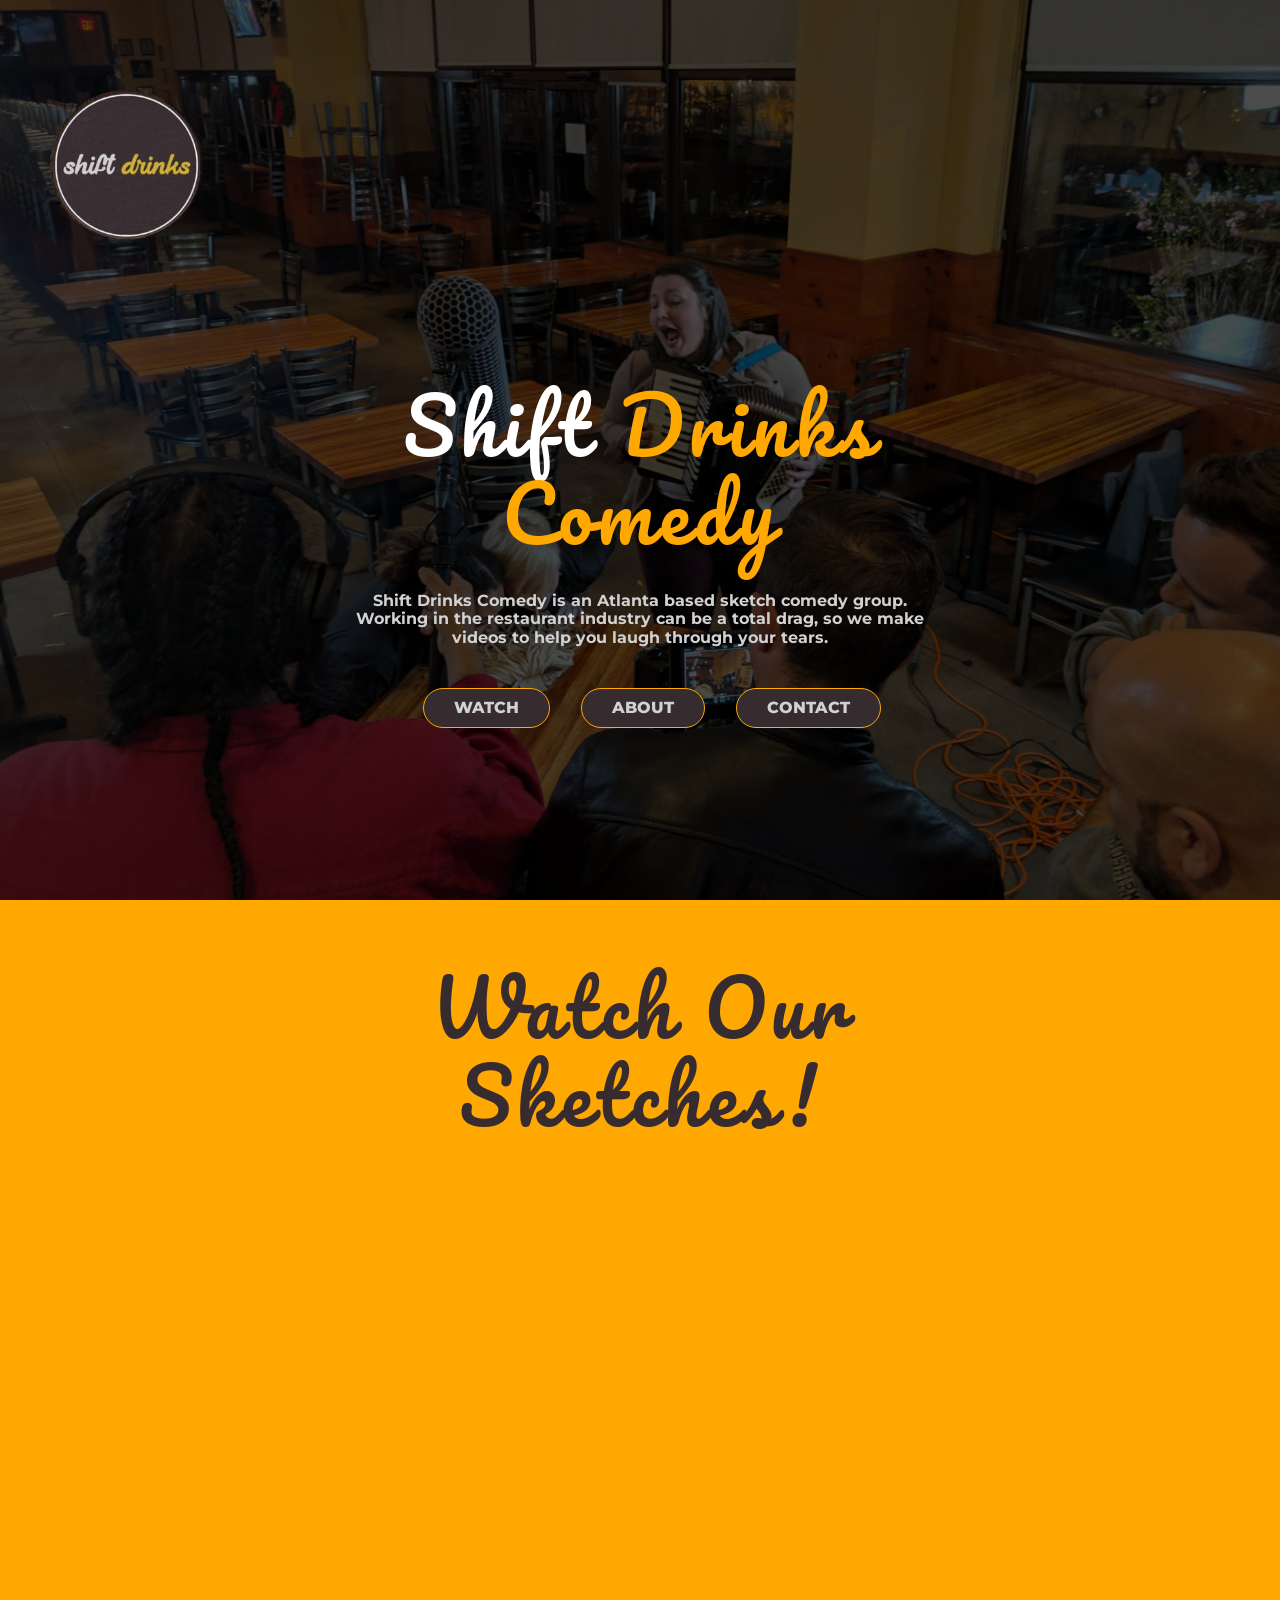
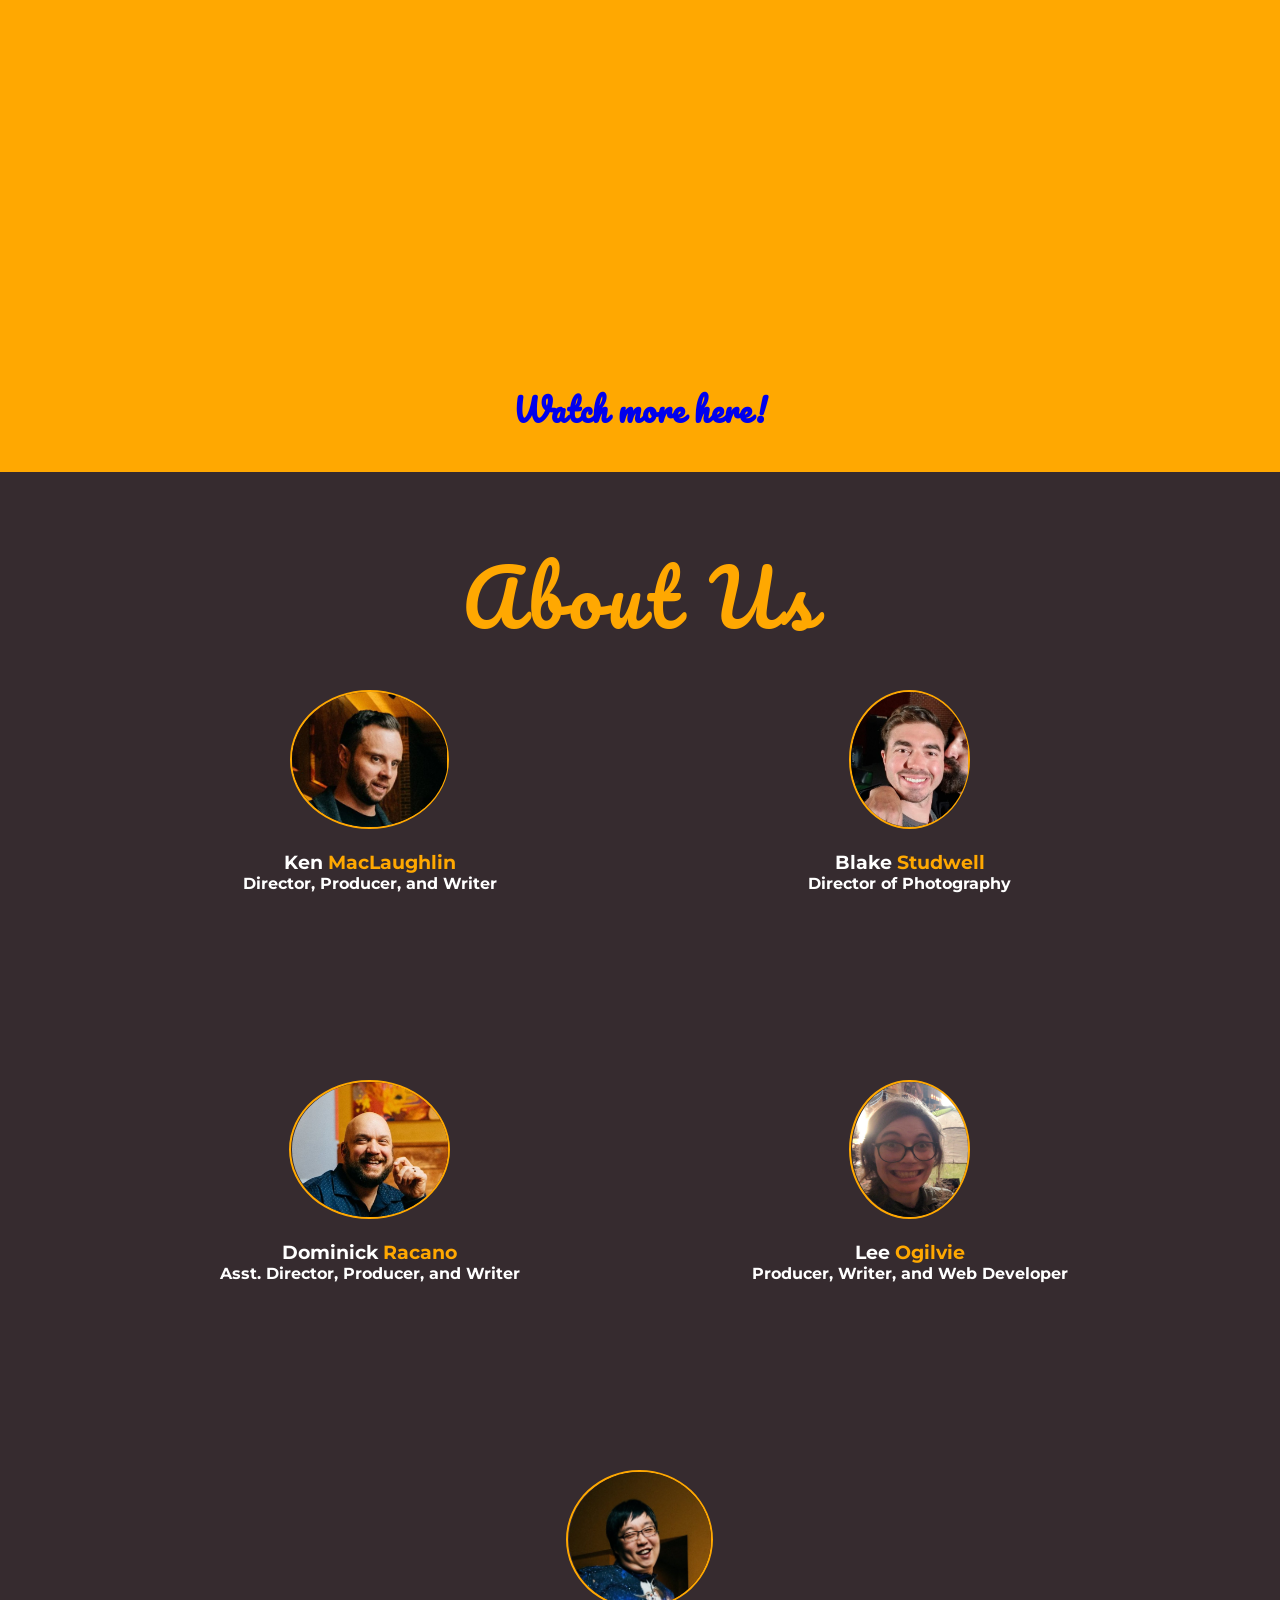
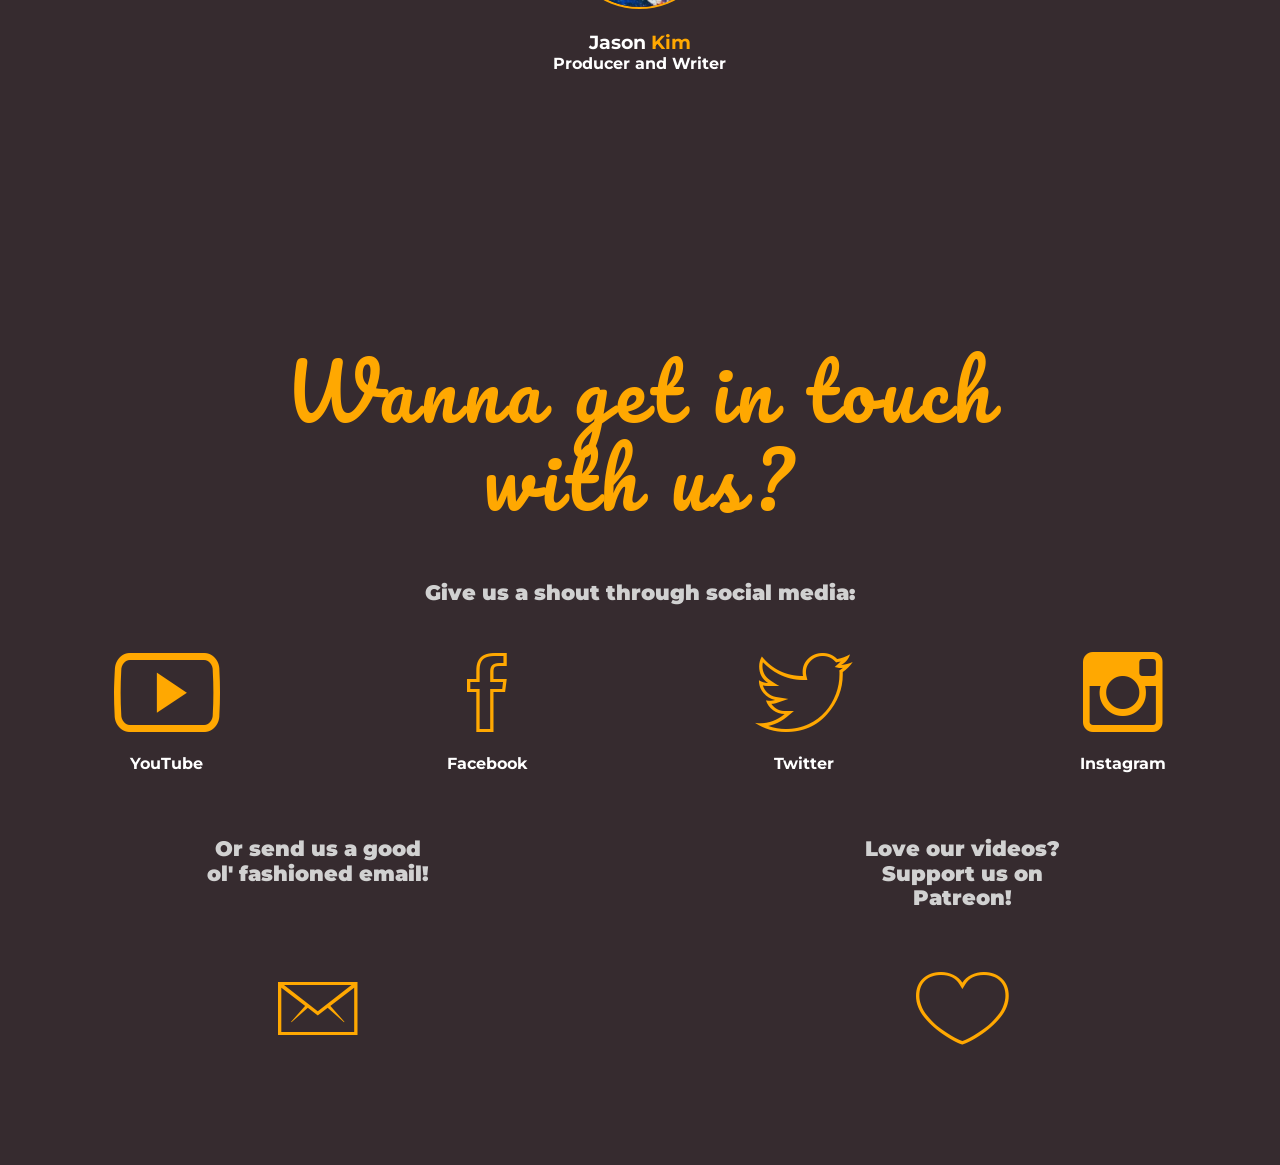
==== commit d8f89639: "added real twitter handle" ====
--- a/index.html
+++ b/index.html
@@ -218,7 +218,7 @@
                 </div>
                 <div class="contactChild cheating">
                     <li>
-                        <a href="https://twitter.com/ShiftyDrinky">
+                        <a href="https://twitter.com/shiftdrinks_com">
                         <i class="ion-social-twitter-outline contactChild"></i>
                     <br>Twitter</a> 
                 </li>
--- a/sdcresources/css/shiftdrinks.css
+++ b/sdcresources/css/shiftdrinks.css
@@ -36,8 +36,8 @@
 /*----------------------------*/
 
 .cheating {
-    margin-left: 10%;
     float: inline-start;
+    text-align: center;
 }
 
 /*----------------------------*/
@@ -62,9 +62,6 @@
     justify-items: center;
 }
 
-
-
-
 .watchChildOne,
 .socialChildOne {
     grid-column: 1 / 2;
@@ -88,14 +85,15 @@
 }
 
 
-
 .contactParent { 
     list-style: none;
     display: flex;
     flex-direction: row;
-    justify-content: center;
+    justify-content: space-evenly;
    
 }
+
+.contactChild { margin: auto; }
 
 
 
